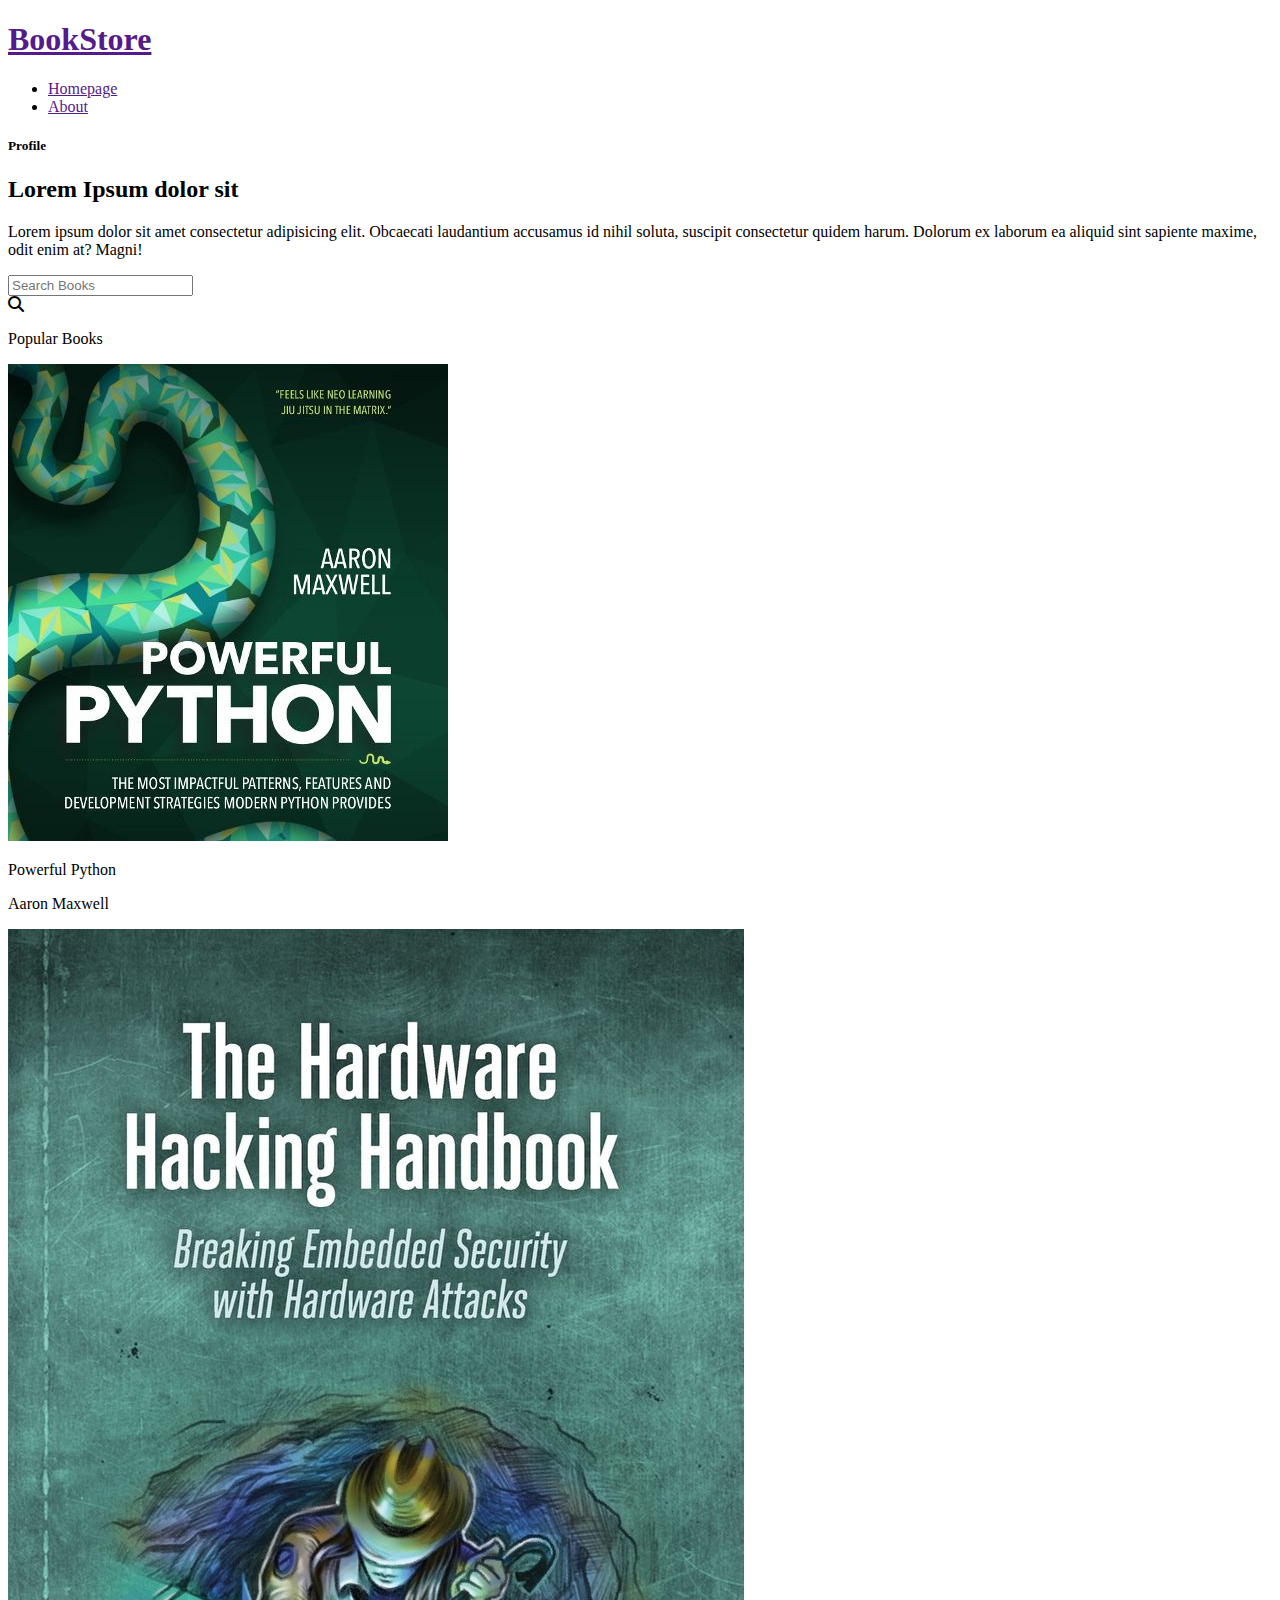
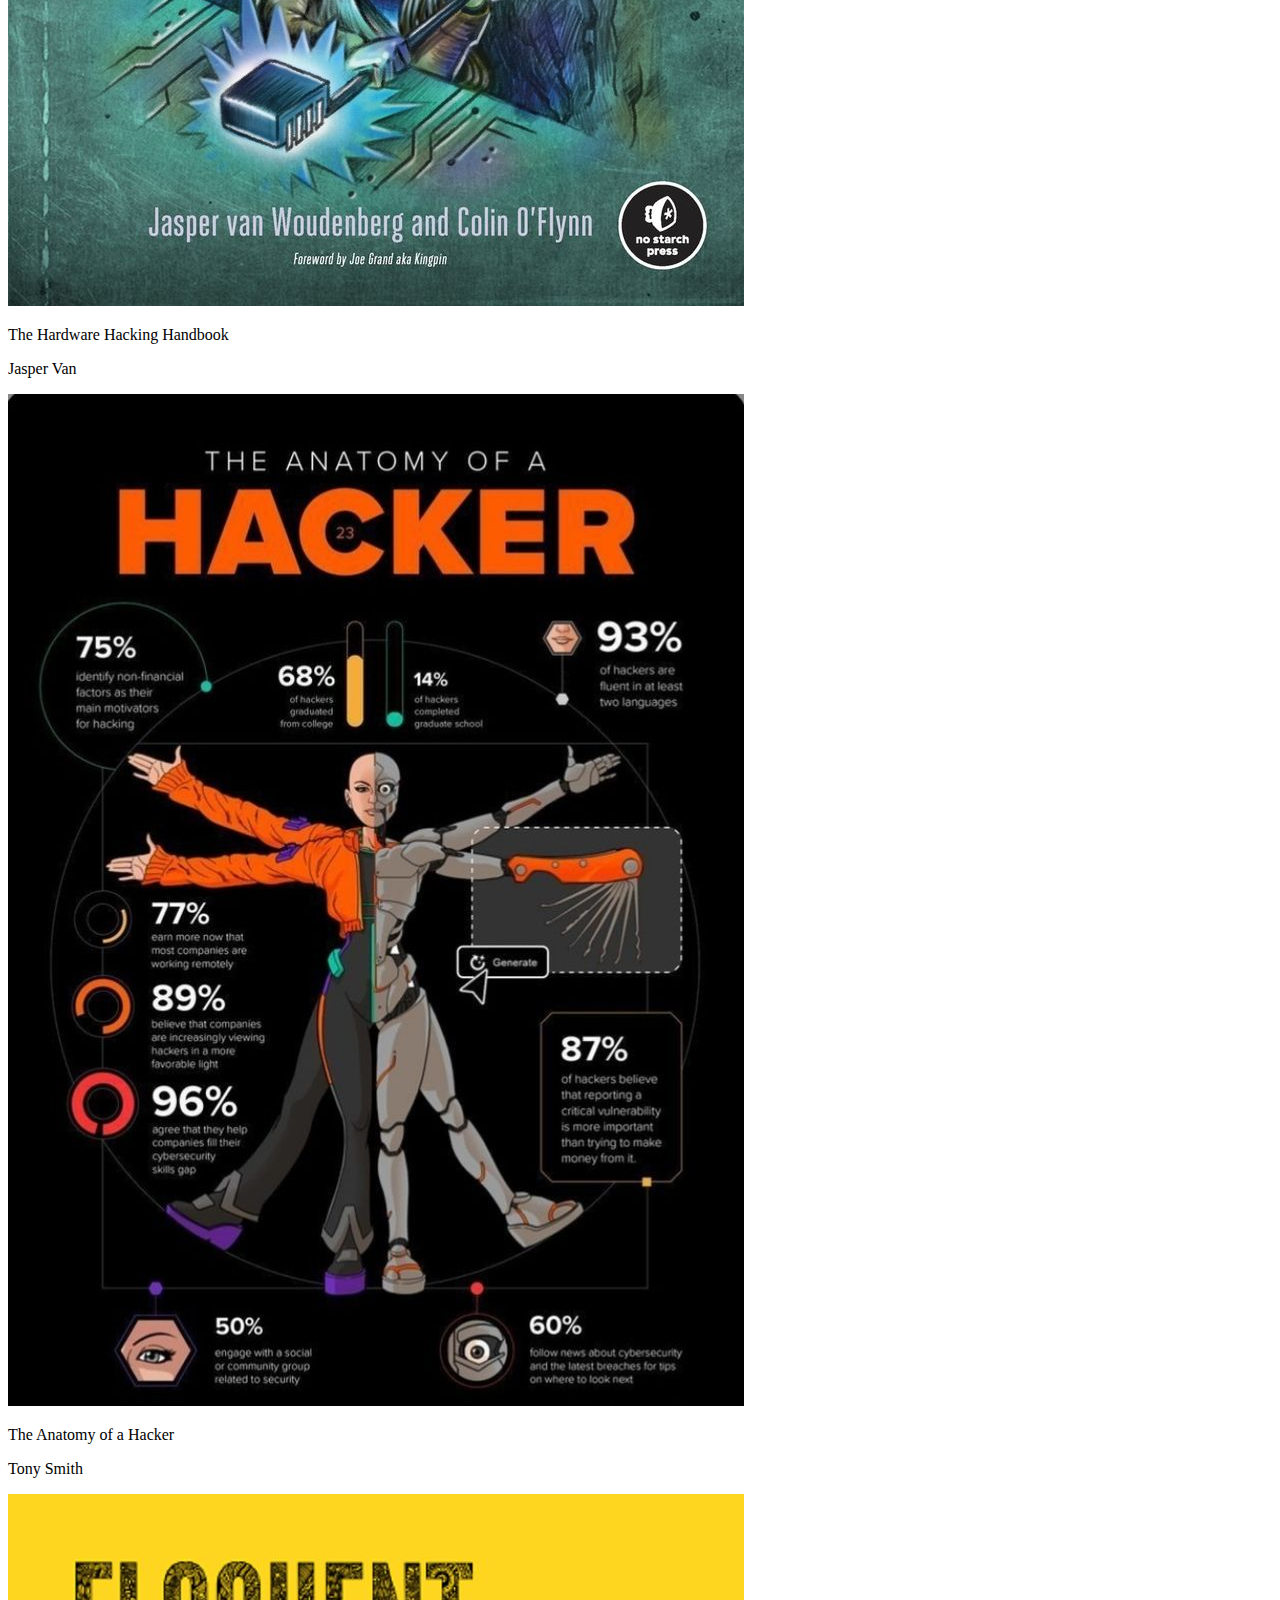
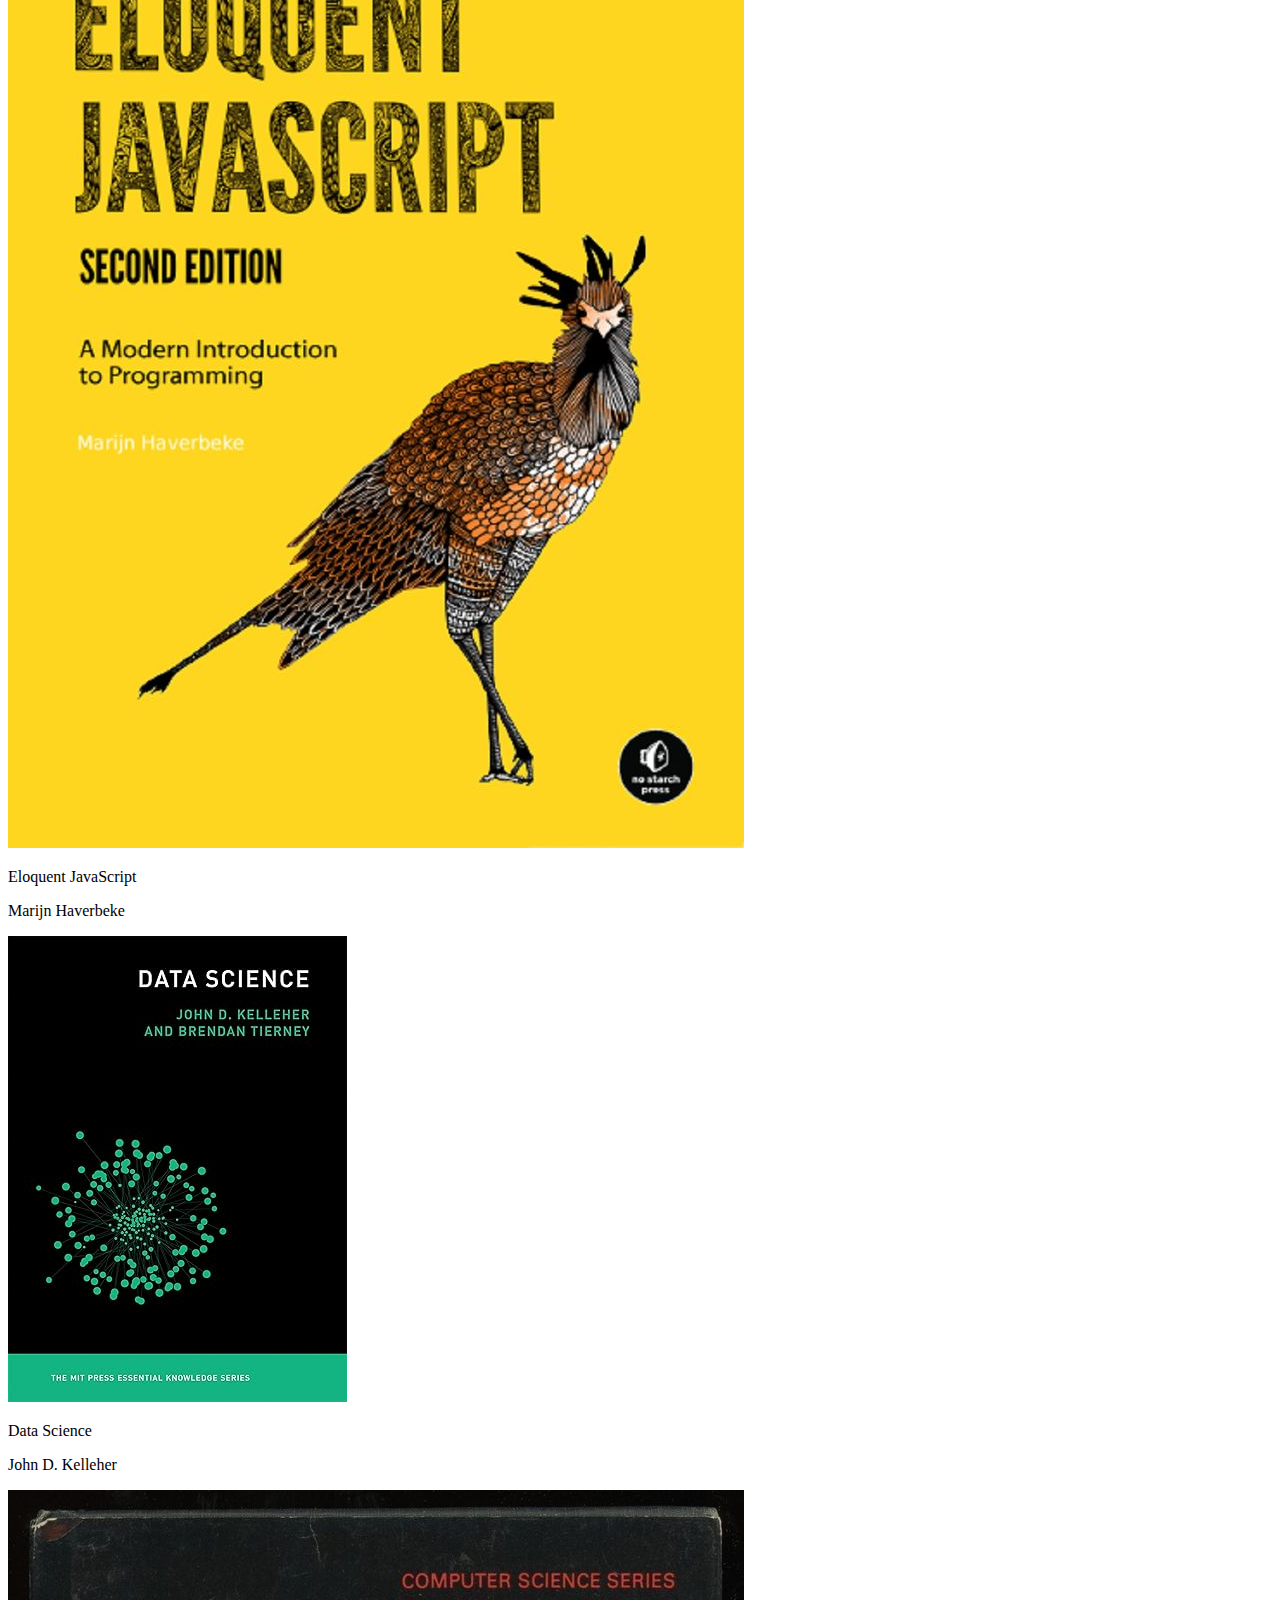
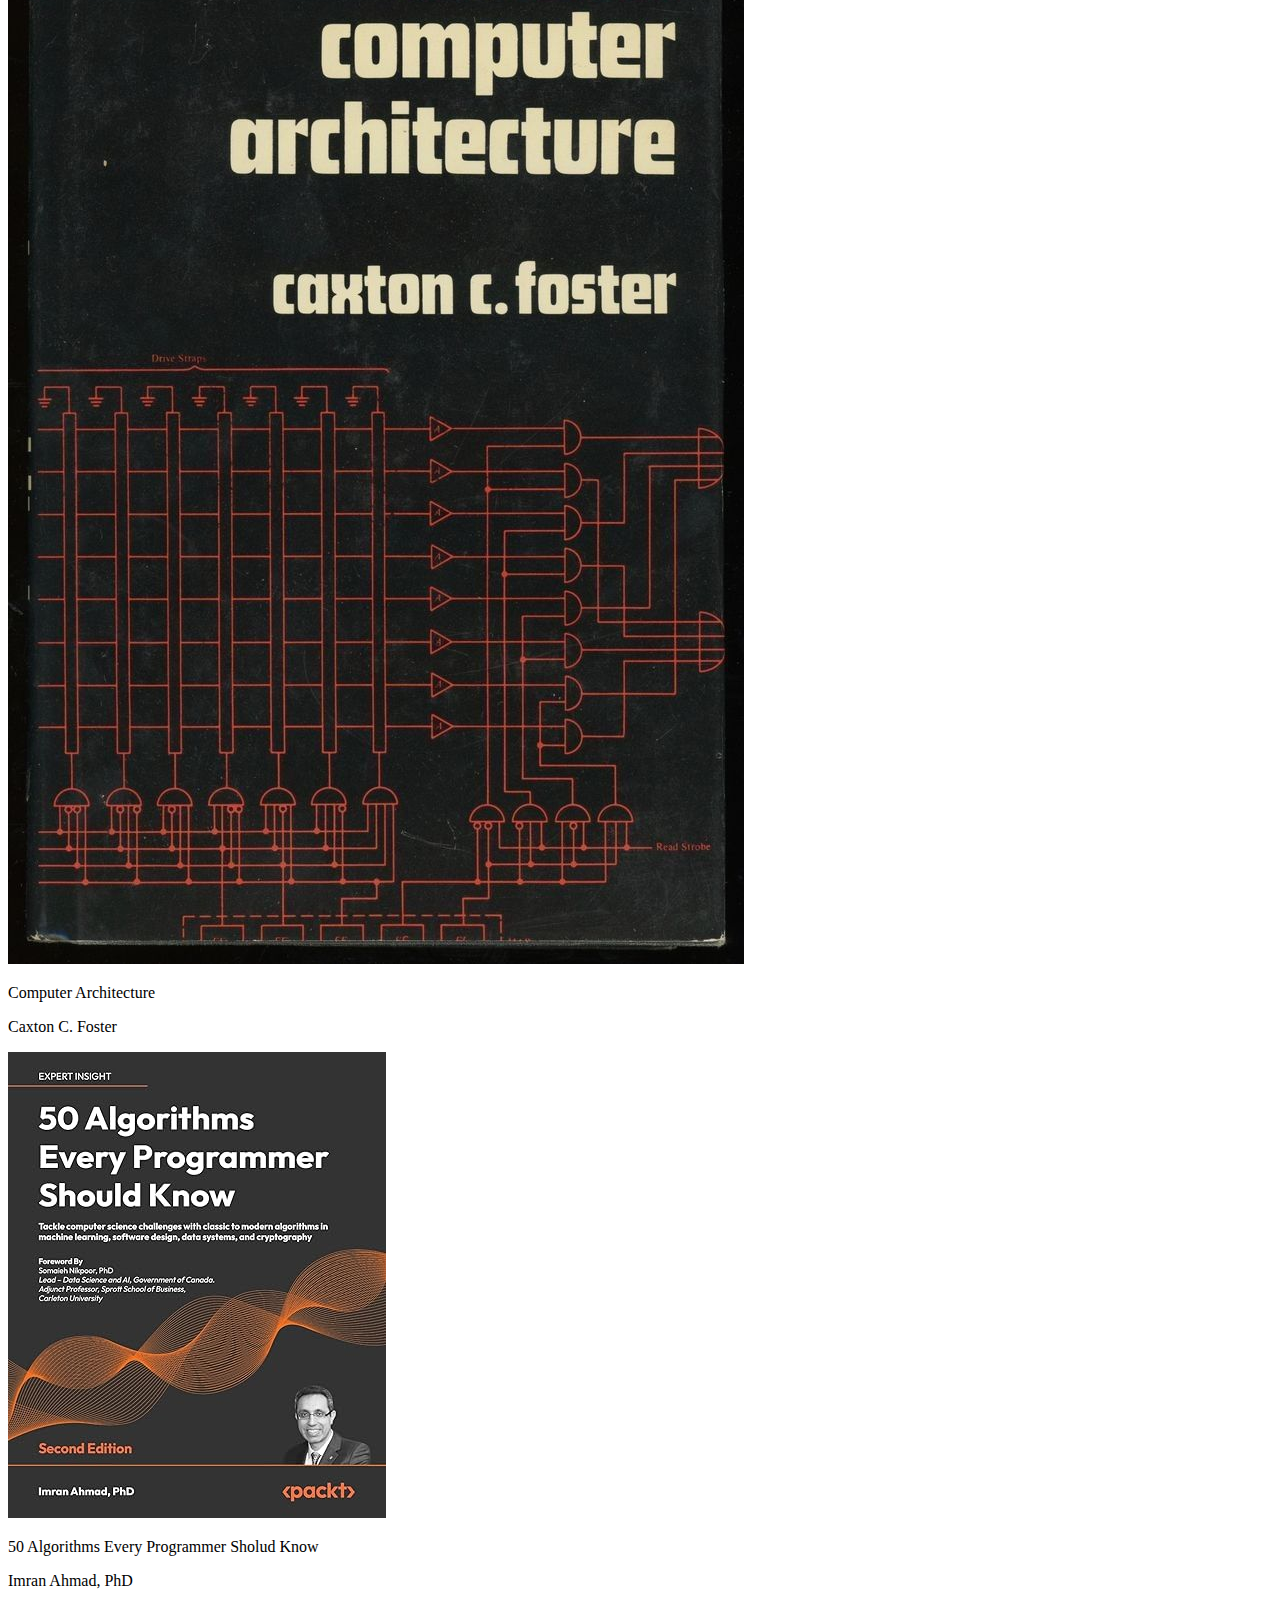
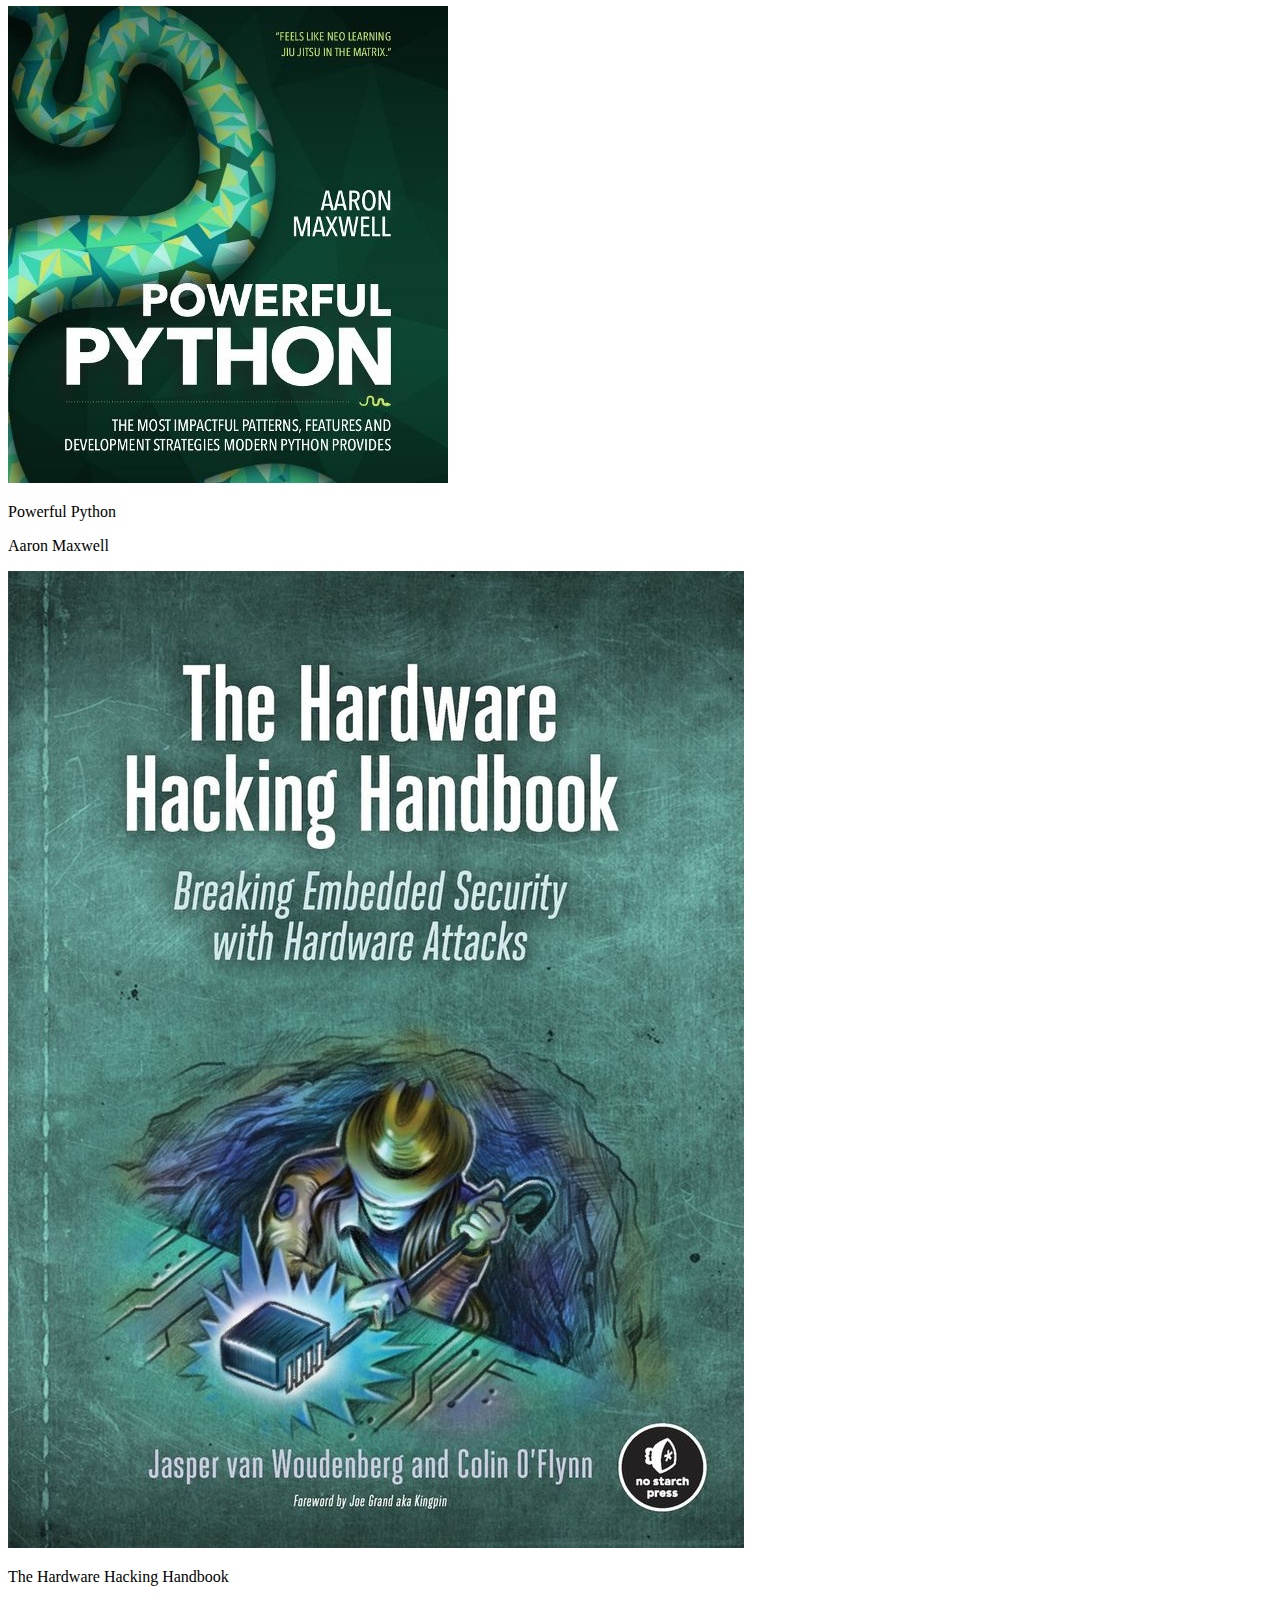
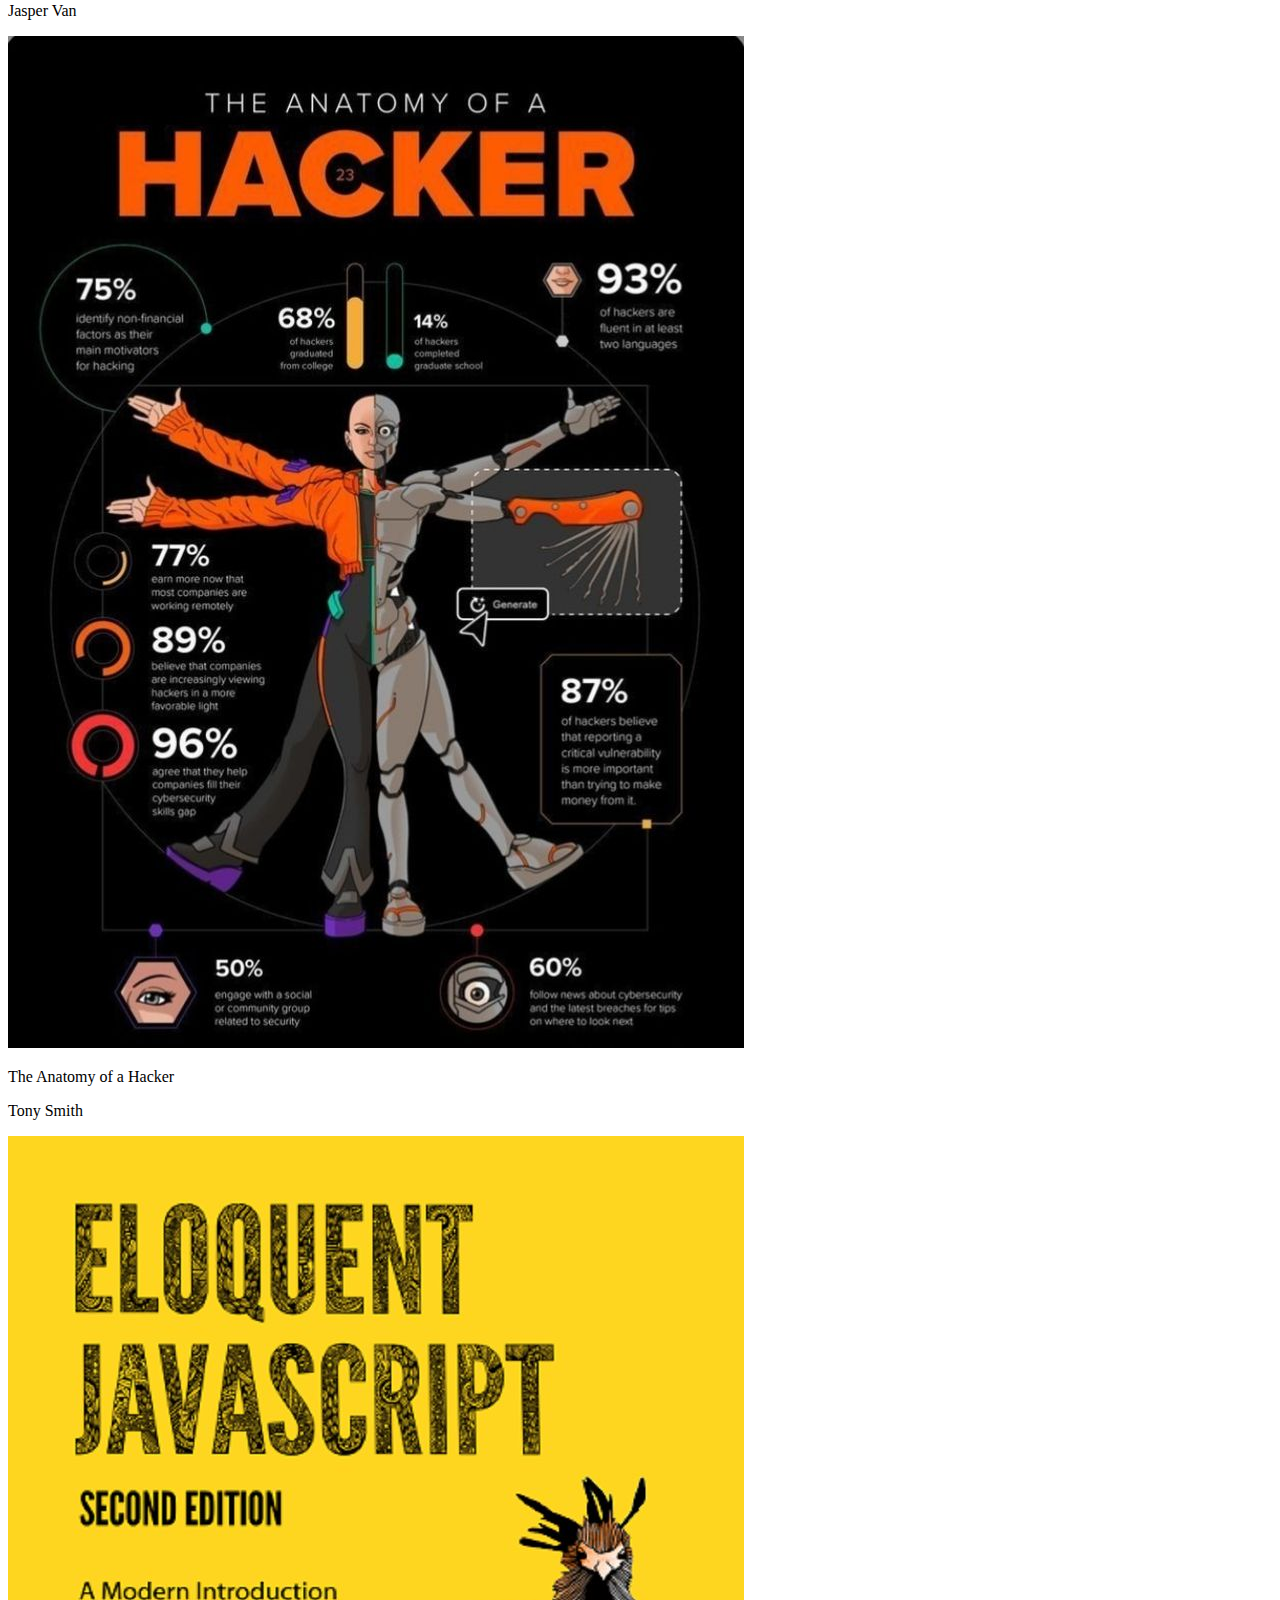
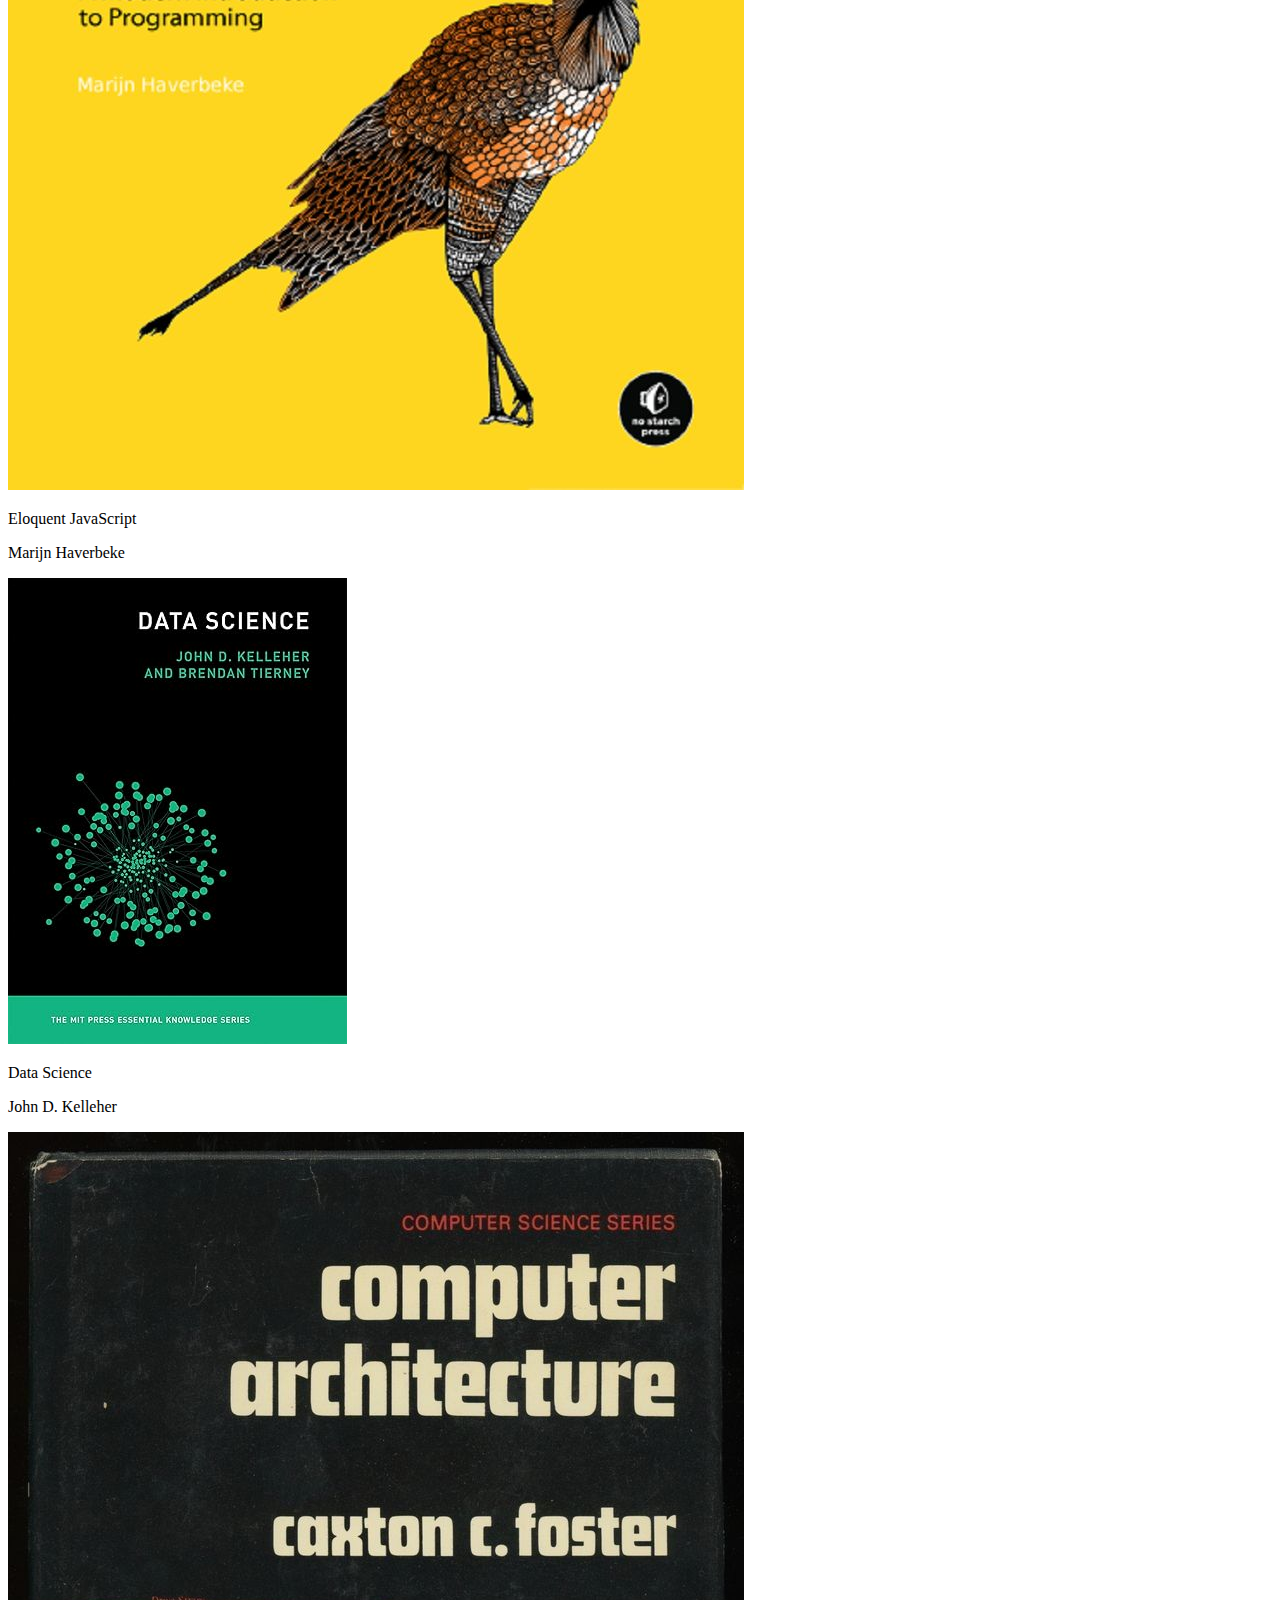
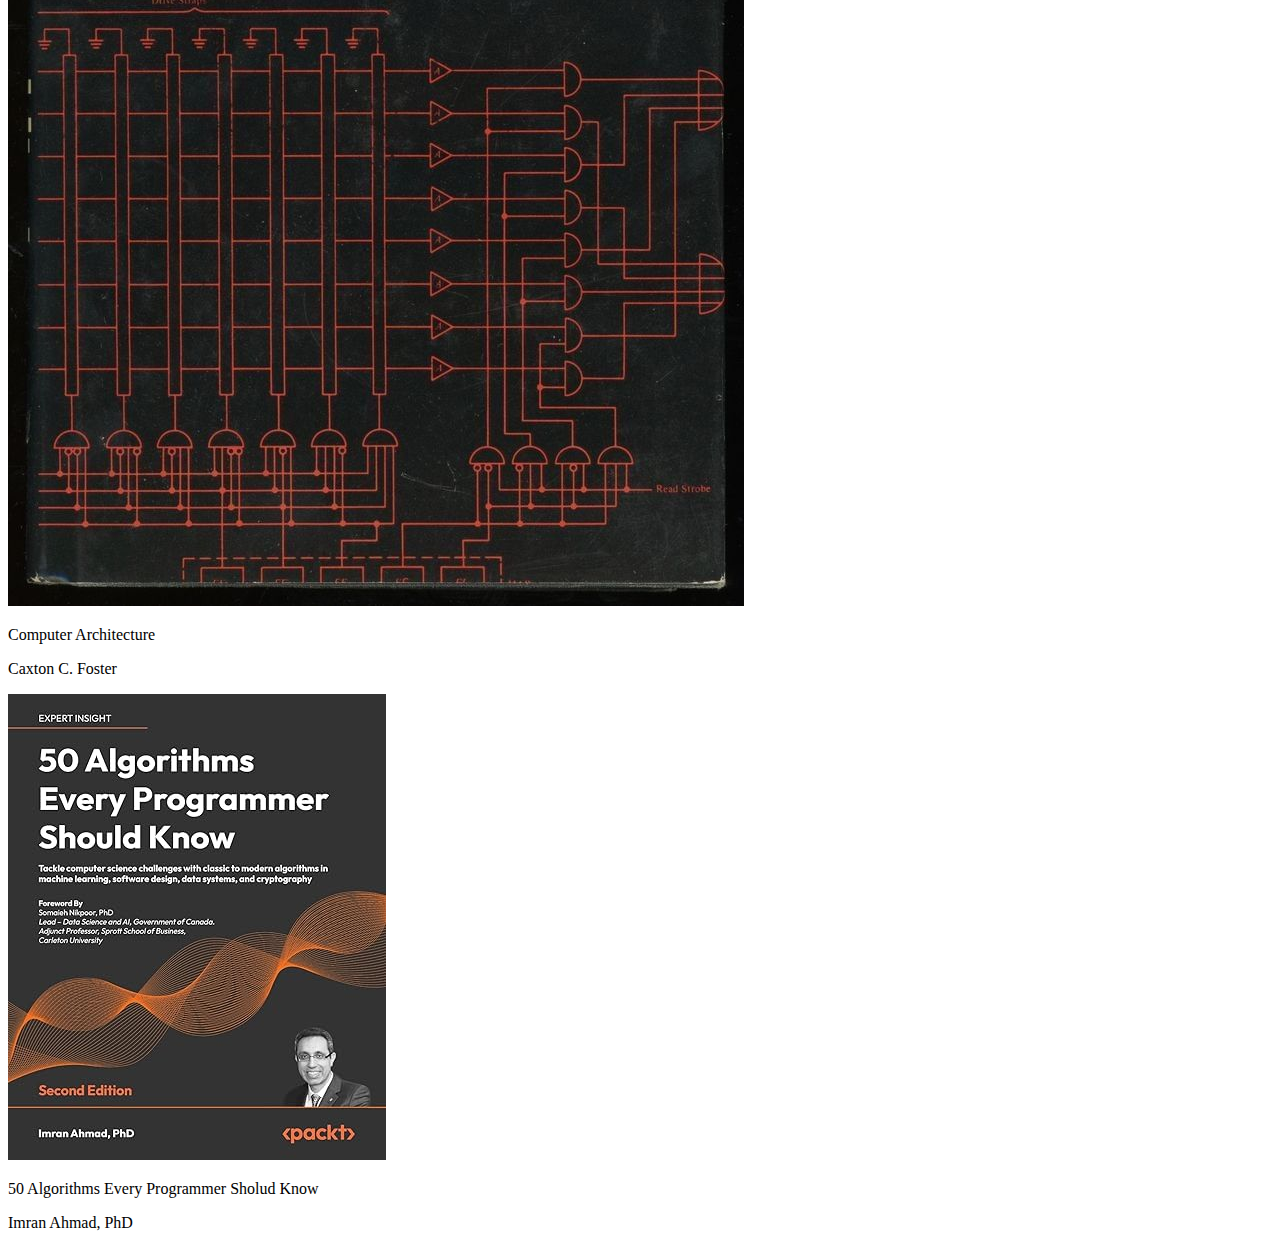
==== Frontend/public/index.html @ 5fdf125a "Included comments and classes respectively" ====
<!DOCTYPE html>
<html lang="en">
<head>
    <meta charset="UTF-8">
    <meta name="viewport" content="width=device-width, initial-scale=1.0">
    <link rel="stylesheet" href="https://cdnjs.cloudflare.com/ajax/libs/font-awesome/6.7.2/css/all.min.css" integrity="sha512-Evv84Mr4kqVGRNSgIGL/F/aIDqQb7xQ2vcrdIwxfjThSH8CSR7PBEakCr51Ck+w+/U6swU2Im1vVX0SVk9ABhg==" crossorigin="anonymous" referrerpolicy="no-referrer" />
    <title>Book Store | Home</title>
</head>
<body>

    <!-- =================== Header ============================== -->
    <header>
        <a href="">
            <h1>BookStore</h1>
        </a>

        <ul class="nav-links">
            <li><a href="">Homepage</a></li>
            <li><a href="">About</a></li>
        </ul>

        <div class="profile">
            <h5>Profile</h5>
        </div>
            
        
    </header>
    <!-- ================== Main Container ======================= -->
    <main>
        <div class="homepage-article">
            <h2>Lorem Ipsum dolor sit</h2>
            <p>Lorem ipsum dolor sit amet consectetur adipisicing elit. Obcaecati laudantium accusamus id nihil soluta, suscipit consectetur quidem harum. Dolorum ex laborum ea aliquid sint sapiente maxime, odit enim at? Magni!</p>
        </div>

        <div class="search-books">
            <input type="text" placeholder="Search Books">
            <div class="search-icon">
                <i class="fa-solid fa-magnifying-glass"></i>
            </div>
        </div>

        <div class="popular-category">
            <p class="popular-category">Popular Books</p>
            <div id="popular-books">
                <div class="popular-book">
                    <img src="/Frontend/images/Powerful Python.jpeg" alt="">
                    <p class="book-title">Powerful Python</p>
                    <p class="author">Aaron Maxwell</p>
                </div>

                <div class="popular-book">
                    <img src="/Frontend/images/Hardware Hacking.jpeg" alt="">
                    <p class="book-title">The Hardware Hacking Handbook</p>
                    <p class="author">Jasper Van</p>
                </div>

                <div class="popular-book">
                    <img src="/Frontend/images/Hacker.jpeg" alt="">
                    <p class="book-title">The Anatomy of a Hacker</p>
                    <p class="author">Tony Smith</p>
                </div>

                <div class="popular-book">
                    <img src="/Frontend/images/Eloquent JS.jpeg" alt="">
                    <p class="book-title">Eloquent JavaScript</p>
                    <p class="author">Marijn Haverbeke</p>
                </div>

                <div class="popular-book">
                    <img src="/Frontend/images/Data science.jpg" alt="">
                    <p class="book-title">Data Science</p>
                    <p class="author">John D. Kelleher</p>
                </div>

                <div class="popular-book">
                    <img src="/Frontend/images/Computer Architecture.jpeg" alt="">
                    <p class="book-title">Computer Architecture</p>
                    <p class="author">Caxton C. Foster</p>
                </div>

                <div class="popular-book">
                    <img src="/Frontend/images/ALgorithm.jpg" alt="">
                    <p class="book-title">50 Algorithms Every Programmer Sholud Know</p>
                    <p class="author">Imran Ahmad, PhD</p>
                </div>

            </div>
        </div>

        <div class="best-sellers-category">
            <div id="best-sellers-books">
                <div class="best-seller-book">
                    <img src="/Frontend/images/Powerful Python.jpeg" alt="">
                    <p class="book-title">Powerful Python</p>
                    <p class="author">Aaron Maxwell</p>
                </div>

                <div class="best-seller-book">
                    <img src="/Frontend/images/Hardware Hacking.jpeg" alt="">
                    <p class="book-title">The Hardware Hacking Handbook</p>
                    <p class="author">Jasper Van</p>
                </div>

                <div class="best-seller-book">
                    <img src="/Frontend/images/Hacker.jpeg" alt="">
                    <p class="book-title">The Anatomy of a Hacker</p>
                    <p class="author">Tony Smith</p>
                </div>

                <div class="best-seller-book">
                    <img src="/Frontend/images/Eloquent JS.jpeg" alt="">
                    <p class="book-title">Eloquent JavaScript</p>
                    <p class="author">Marijn Haverbeke</p>
                </div>

                <div class="best-seller-book">
                    <img src="/Frontend/images/Data science.jpg" alt="">
                    <p class="book-title">Data Science</p>
                    <p class="author">John D. Kelleher</p>
                </div>

                <div class="best-seller-book">
                    <img src="/Frontend/images/Computer Architecture.jpeg" alt="">
                    <p class="book-title">Computer Architecture</p>
                    <p class="author">Caxton C. Foster</p>
                </div>

                <div class="best-seller-book">
                    <img src="/Frontend/images/ALgorithm.jpg" alt="">
                    <p class="book-title">50 Algorithms Every Programmer Sholud Know</p>
                    <p class="author">Imran Ahmad, PhD</p>
                </div>

            </div>
        </div>

    </main>

    <!-- =================== Footer ============================== -->
    <footer>

    </footer>
</body>
</html>
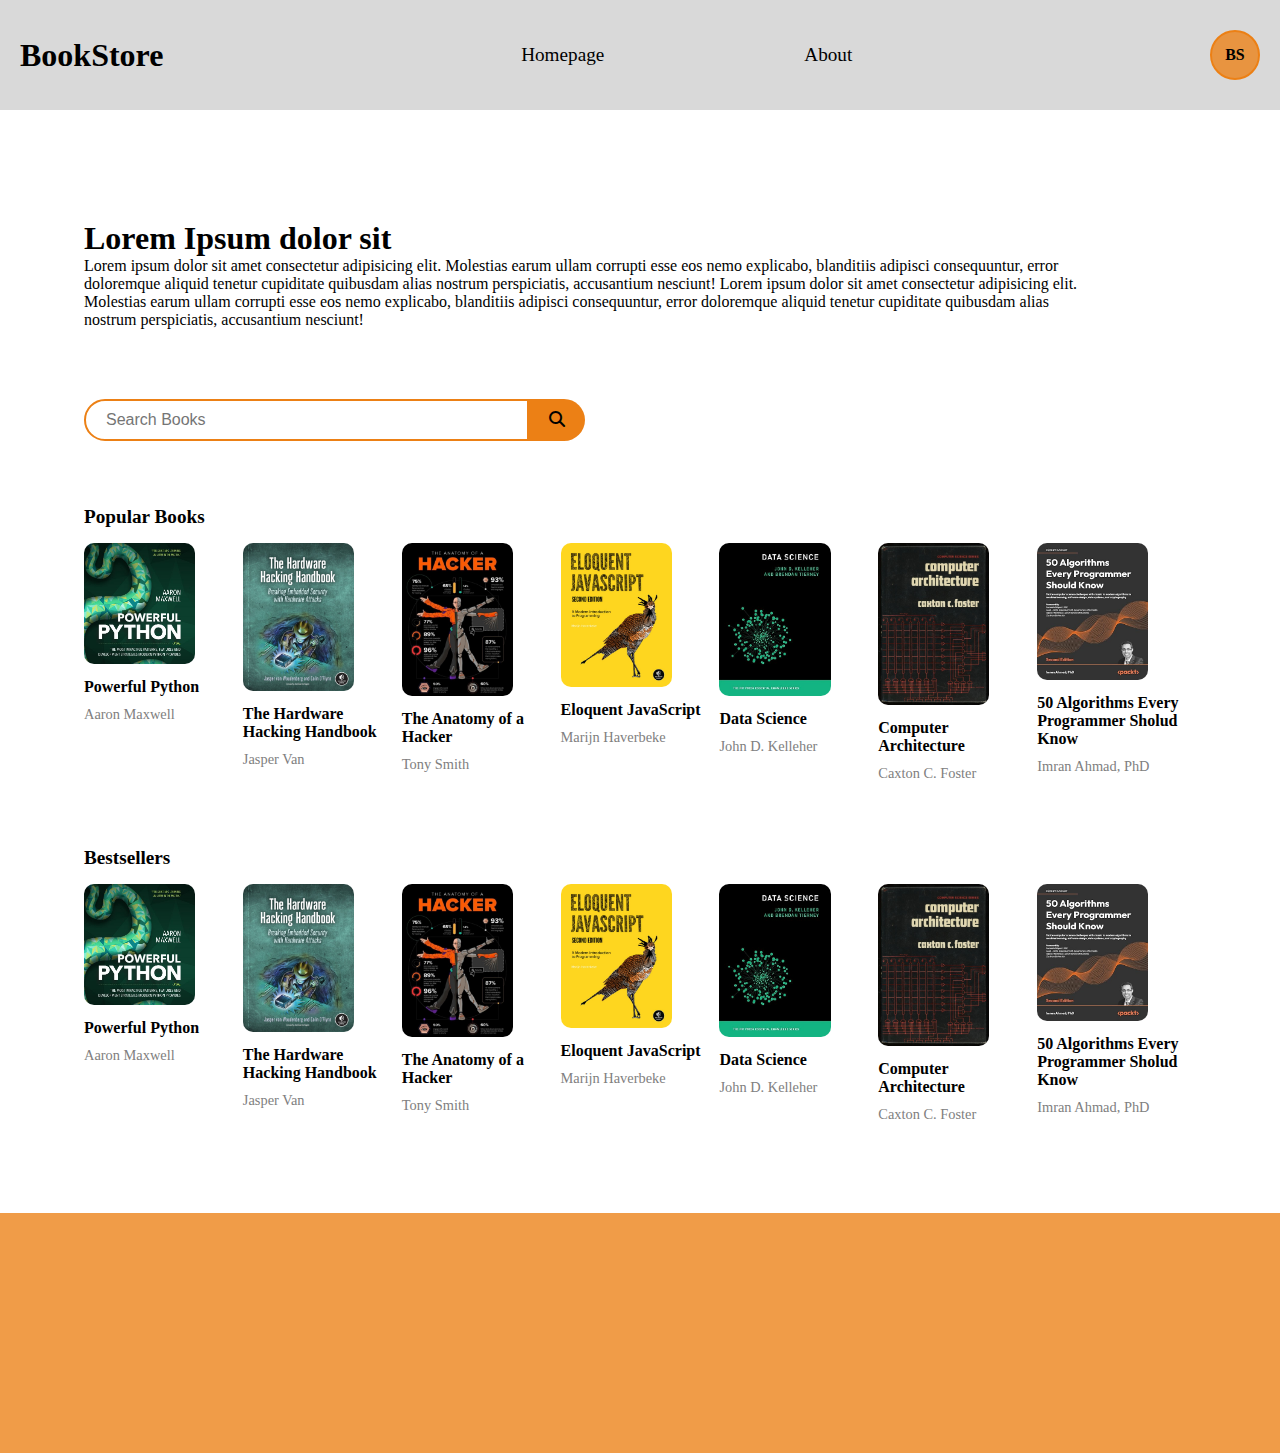
==== commit b8273b64: "Merge pull request #5 from theMungai/home-page" ====
--- a/Frontend/public/index.html
+++ b/Frontend/public/index.html
@@ -4,13 +4,14 @@
     <meta charset="UTF-8">
     <meta name="viewport" content="width=device-width, initial-scale=1.0">
     <link rel="stylesheet" href="https://cdnjs.cloudflare.com/ajax/libs/font-awesome/6.7.2/css/all.min.css" integrity="sha512-Evv84Mr4kqVGRNSgIGL/F/aIDqQb7xQ2vcrdIwxfjThSH8CSR7PBEakCr51Ck+w+/U6swU2Im1vVX0SVk9ABhg==" crossorigin="anonymous" referrerpolicy="no-referrer" />
+    <link rel="stylesheet" href="/Frontend/CSS/home-page.css">
     <title>Book Store | Home</title>
 </head>
 <body>
 
     <!-- =================== Header ============================== -->
     <header>
-        <a href="">
+        <a href="" class="book-store-logo">
             <h1>BookStore</h1>
         </a>
 
@@ -20,7 +21,7 @@
         </ul>
 
         <div class="profile">
-            <h5>Profile</h5>
+            <h5>BS</h5>
         </div>
             
         
@@ -28,8 +29,8 @@
     <!-- ================== Main Container ======================= -->
     <main>
         <div class="homepage-article">
-            <h2>Lorem Ipsum dolor sit</h2>
-            <p>Lorem ipsum dolor sit amet consectetur adipisicing elit. Obcaecati laudantium accusamus id nihil soluta, suscipit consectetur quidem harum. Dolorum ex laborum ea aliquid sint sapiente maxime, odit enim at? Magni!</p>
+            <h1>Lorem Ipsum dolor sit</h1>
+            <p>Lorem ipsum dolor sit amet consectetur adipisicing elit. Molestias earum ullam corrupti esse eos nemo explicabo, blanditiis adipisci consequuntur, error doloremque aliquid tenetur cupiditate quibusdam alias nostrum perspiciatis, accusantium nesciunt! Lorem ipsum dolor sit amet consectetur adipisicing elit. Molestias earum ullam corrupti esse eos nemo explicabo, blanditiis adipisci consequuntur, error doloremque aliquid tenetur cupiditate quibusdam alias nostrum perspiciatis, accusantium nesciunt!</p>
         </div>
 
         <div class="search-books">
@@ -40,7 +41,7 @@
         </div>
 
         <div class="popular-category">
-            <p class="popular-category">Popular Books</p>
+            <p class="popular-category-heading">Popular Books</p>
             <div id="popular-books">
                 <div class="popular-book">
                     <img src="/Frontend/images/Powerful Python.jpeg" alt="">
@@ -87,8 +88,9 @@
             </div>
         </div>
 
-        <div class="best-sellers-category">
-            <div id="best-sellers-books">
+        <div class="best-seller-category">
+            <p class="best-seller-heading">Bestsellers</p>
+            <div id="best-seller-books">
                 <div class="best-seller-book">
                     <img src="/Frontend/images/Powerful Python.jpeg" alt="">
                     <p class="book-title">Powerful Python</p>
--- a/Frontend/CSS/home-page.css
+++ b/Frontend/CSS/home-page.css
@@ -0,0 +1,153 @@
+:root{
+    --header-background : #D9D9D9;
+    --white : #FFFFFF;
+    --orange : rgb(236, 128, 21);
+    --light-orange : rgba(236, 128, 21, 0.781);
+}
+
+*{
+    margin: 0;
+    padding: 0;
+    box-sizing: border-box;
+    /* outline: 2px solid red; */
+}
+
+body{
+    width: 100%;
+    height: 100vh;
+    background-color: var(--white);
+}
+
+header {
+    width: 100%;
+    background-color: var(--header-background);
+    padding: 30px 20px;
+    display: flex;
+    justify-content: space-between;
+    align-items: center;
+}
+
+header .book-store-logo{
+    text-decoration: none;
+    color: #000;
+}
+
+header .nav-links{
+    display: flex;
+    list-style: none;
+}
+
+header .nav-links li {
+    padding: 0px 100px;
+}
+
+header .nav-links li a{
+    text-decoration: none;
+    color: #000;
+    font-size: 1.2rem;
+}
+
+header .profile {
+    width: 50px;
+    height: 50px;
+    background-color: var(--light-orange);
+    border: 2px solid var(--orange);
+    border-radius: 50%;
+    display: flex;
+    align-items: center;
+    justify-content: center;
+    font-size: 1.2rem;
+}
+
+
+main {
+    width: 90%;
+    padding: 20px;
+    margin: 20px auto;
+}
+
+main .homepage-article{
+    margin: 50px 0px;
+    padding: 20px 0px;
+}
+
+main .homepage-article p {
+    width: 90%;
+}
+
+main .search-books{
+    width: 100%;
+    margin-bottom: 50px;
+    padding: 0px;
+    display: flex;
+    align-items: center;
+    position: relative;
+}
+
+main .search-books input {
+    width: 40%;
+    padding: 10px 20px;
+    border-top-left-radius: 30px;
+    border-bottom-left-radius: 30px;
+    font-size: 1rem;
+    border: 2px solid var(--orange);
+}
+
+main .search-books input:focus{
+    border: 1px solid var(--orange);
+    outline: 1px solid var(--orange);
+}
+
+main .search-books .search-icon{
+    background-color: var(--orange);
+    padding: 12px 20px;
+    border-top-right-radius: 30px;
+    border-bottom-right-radius: 30px;
+    cursor: pointer;
+}
+
+main .popular-category,
+main .best-seller-category{
+    margin: 50px 0px;
+}
+
+main .popular-category .popular-category-heading,
+main .best-seller-category .best-seller-heading{
+    padding: 15px 0px;
+    font-size: 1.2rem;
+    font-weight: 600;
+}
+
+.book-title{
+    padding: 10px 0px;
+    font-weight: 600;
+}
+
+.author{
+    font-size: 0.9rem;
+    color: gray;
+}
+
+main #popular-books,
+main #best-seller-books{
+    display: flex;
+    justify-content: space-between;
+}
+
+main .popular-book,
+main .best-seller-book{
+    width: 180px;
+}
+
+main .popular-book img,
+main .best-seller-book img{
+    width: 70%;
+    border-radius: 10px;
+}
+
+
+footer {
+    width: 100%;
+    height: 15rem;
+    background-color: var(--light-orange);
+}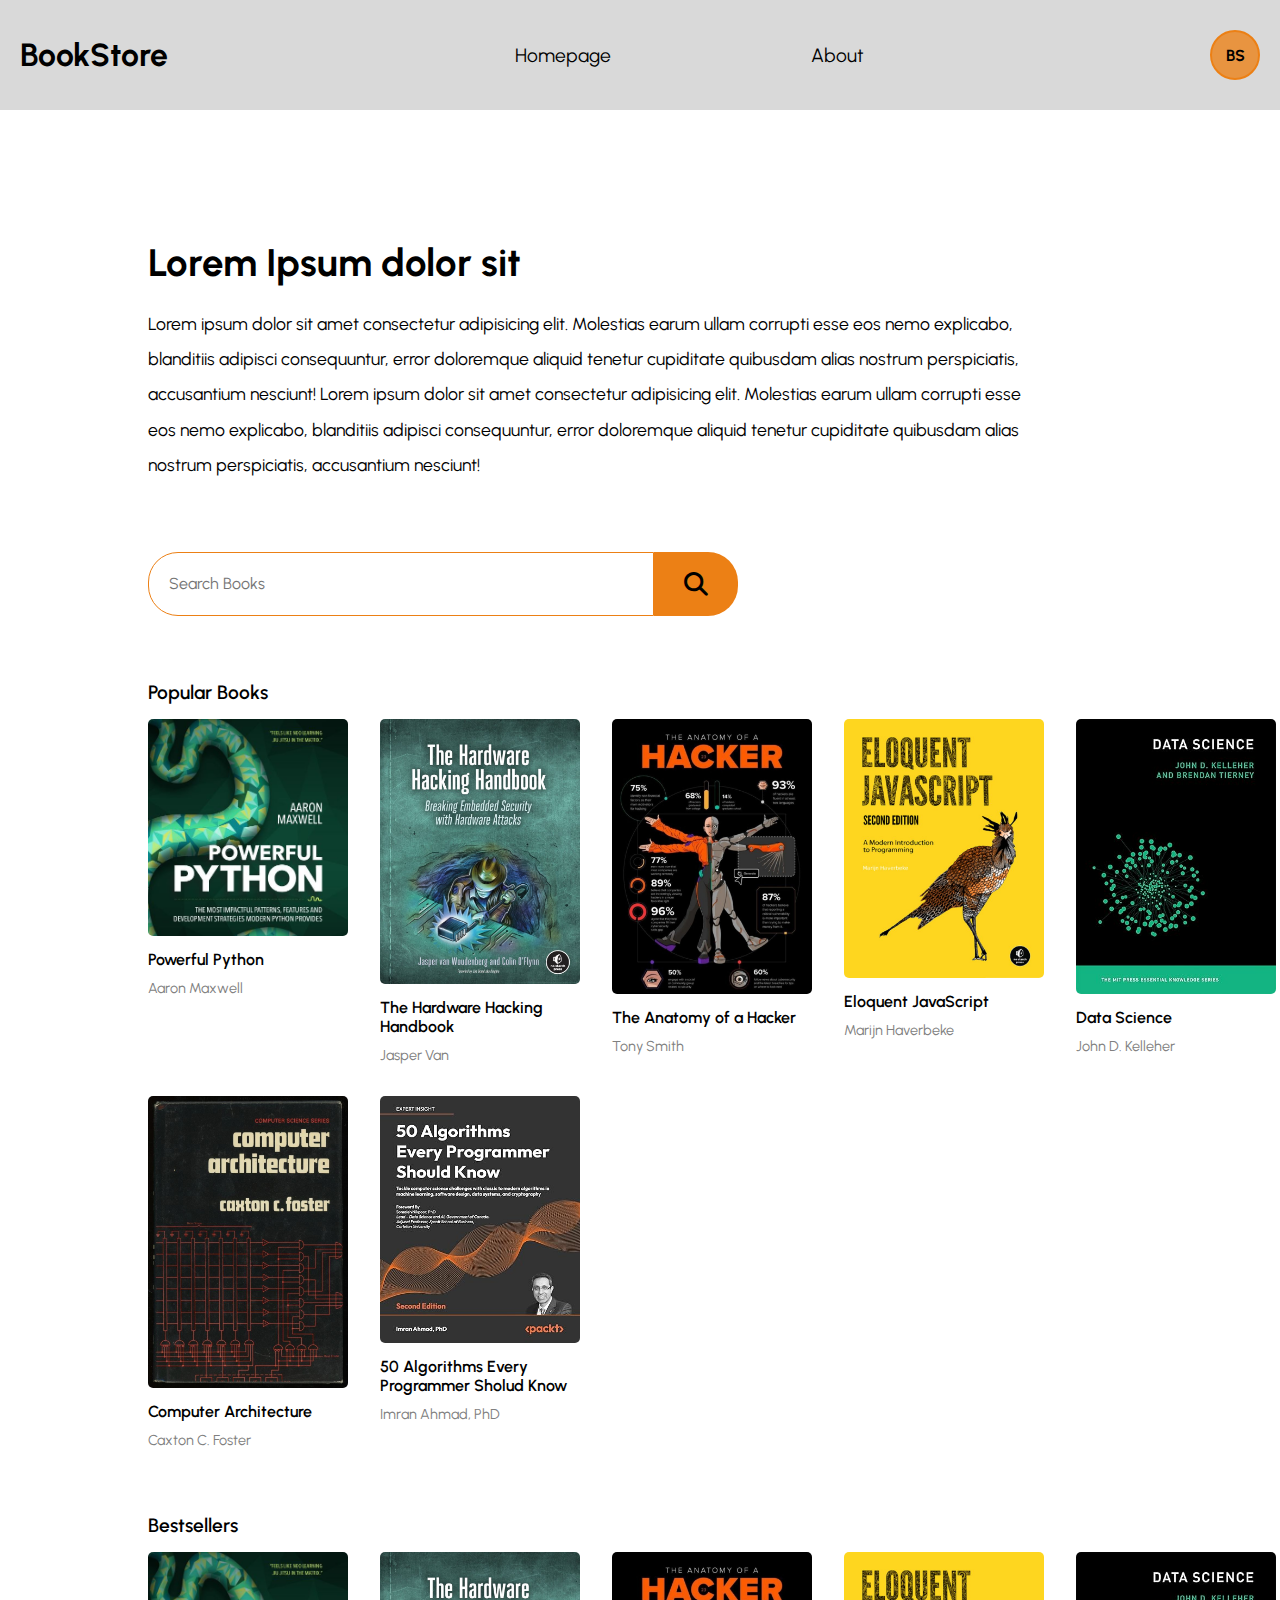
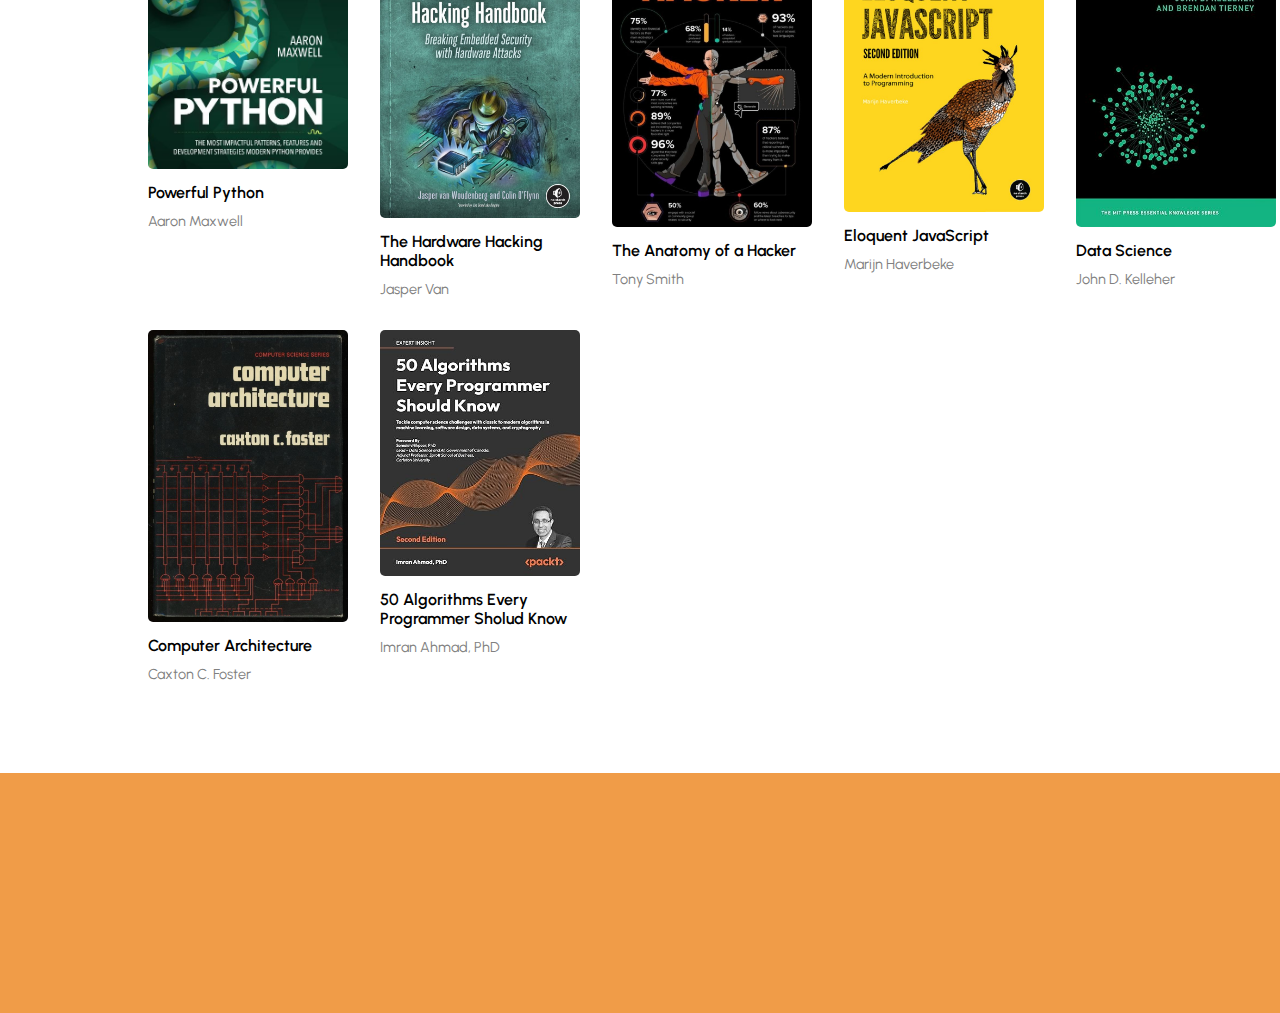
==== commit ce34a7ab: "Fix some CSS styles" ====
--- a/Frontend/public/index.html
+++ b/Frontend/public/index.html
@@ -4,8 +4,11 @@
     <meta charset="UTF-8">
     <meta name="viewport" content="width=device-width, initial-scale=1.0">
     <link rel="stylesheet" href="https://cdnjs.cloudflare.com/ajax/libs/font-awesome/6.7.2/css/all.min.css" integrity="sha512-Evv84Mr4kqVGRNSgIGL/F/aIDqQb7xQ2vcrdIwxfjThSH8CSR7PBEakCr51Ck+w+/U6swU2Im1vVX0SVk9ABhg==" crossorigin="anonymous" referrerpolicy="no-referrer" />
-    <link rel="stylesheet" href="/Frontend/CSS/home-page.css">
+    <link rel="stylesheet" href="/Frontend/css/home-page.css">
     <title>Book Store | Home</title>
+
+    <!-- =================== JS Links ============================== -->
+    <script src="../js/index.js"></script>
 </head>
 <body>
 
@@ -34,10 +37,8 @@
         </div>
 
         <div class="search-books">
-            <input type="text" placeholder="Search Books">
-            <div class="search-icon">
-                <i class="fa-solid fa-magnifying-glass"></i>
-            </div>
+            <input type="text" placeholder="Search Books">           
+            <i class="fa-solid fa-magnifying-glass search-icon"></i>
         </div>
 
         <div class="popular-category">
--- a/Frontend/css/home-page.css
+++ b/Frontend/css/home-page.css
@@ -0,0 +1,161 @@
+@import url('https://fonts.googleapis.com/css2?family=Urbanist:ital,wght@0,100..900;1,100..900&display=swap');
+
+:root{
+    --header-background : #D9D9D9;
+    --white : #FFFFFF;
+    --orange : rgb(236, 128, 21);
+    --light-orange : rgba(236, 128, 21, 0.781);
+}
+
+*{
+    margin: 0;
+    padding: 0;
+    box-sizing: border-box;
+    font-family: "Urbanist", sans-serif;
+    /* outline: 2px solid red; */
+}
+
+body{
+    width: 100%;
+    height: 100vh;
+    background-color: var(--white);
+}
+
+header {
+    width: 100%;
+    background-color: var(--header-background);
+    padding: 30px 20px;
+    display: flex;
+    justify-content: space-between;
+    align-items: center;
+}
+
+header .book-store-logo{
+    text-decoration: none;
+    color: #000;
+}
+
+header .nav-links{
+    display: flex;
+    list-style: none;
+}
+
+header .nav-links li {
+    padding: 0px 100px;
+}
+
+header .nav-links li a{
+    text-decoration: none;
+    color: #000;
+    font-size: 1.2rem;
+}
+
+header .profile {
+    width: 50px;
+    height: 50px;
+    background-color: var(--light-orange);
+    border: 2px solid var(--orange);
+    border-radius: 50%;
+    display: flex;
+    align-items: center;
+    justify-content: center;
+    font-size: 1.2rem;
+}
+
+
+main {
+    width: 80%;
+    padding: 20px;
+    margin: 20px auto;
+}
+
+main .homepage-article{
+    margin: 50px 0px;
+    padding: 20px 0px;
+}
+
+main .homepage-article h1{
+    font-size: 2.4rem;
+    padding: 20px 0px;
+}
+
+main .homepage-article p {
+    width: 90%;
+    line-height: 2;
+    font-size: 1.1rem;
+}
+
+main .search-books{
+    width: 60%;
+    margin-bottom: 50px;
+    padding: 0px;
+    display: flex;
+    position: relative;
+}
+
+main .search-books input {
+    width: 90%;
+    padding: 20px;
+    border-top-left-radius: 30px;
+    border-bottom-left-radius: 30px;
+    font-size: 1rem;
+    border: none;
+    outline: none;
+    border: 0.5px solid var(--orange);
+}
+
+main .search-books .search-icon{
+    background-color: var(--orange);
+    padding: 20px 30px;
+    font-size: 1.5rem;
+    border-top-right-radius: 30px;
+    border-bottom-right-radius: 30px;
+    cursor: pointer;
+}
+
+main .popular-category,
+main .best-seller-category{
+    margin: 50px 0px;
+}
+
+main .popular-category .popular-category-heading,
+main .best-seller-category .best-seller-heading{
+    padding: 15px 0px;
+    font-size: 1.2rem;
+    font-weight: 600;
+}
+
+.book-title{
+    padding: 10px 0px;
+    font-weight: 600;
+}
+
+.author{
+    font-size: 0.9rem;
+    color: gray;
+}
+
+main #popular-books,
+main #best-seller-books{
+    display: grid;
+    grid-template-columns: repeat(5, 1fr);
+    gap: 2rem;
+}
+
+main .popular-book,
+main .best-seller-book{
+    width: 200px;
+}
+
+main .popular-book img,
+main .best-seller-book img{
+    width: 100%;
+    border-radius: 5px;
+}
+
+
+footer {
+    width: 100%;
+    height: 15rem;
+    background-color: var(--light-orange);
+}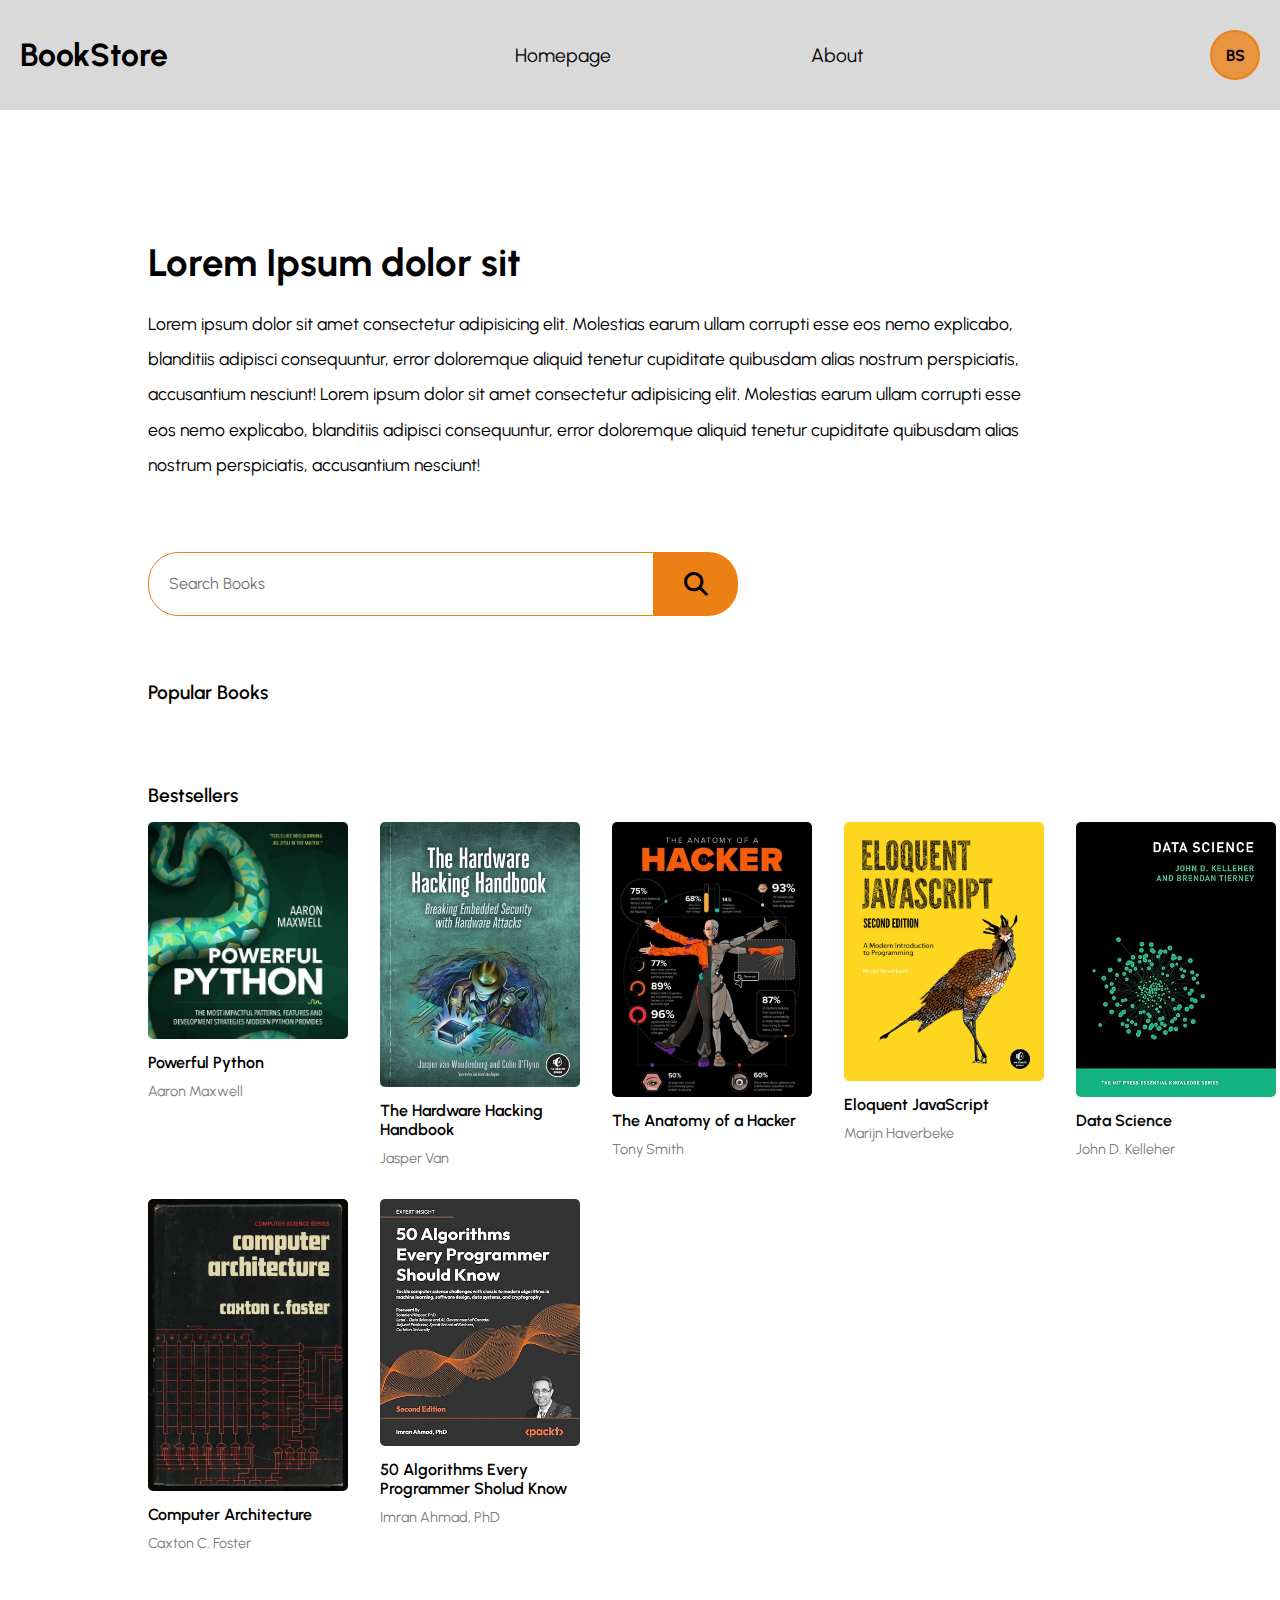
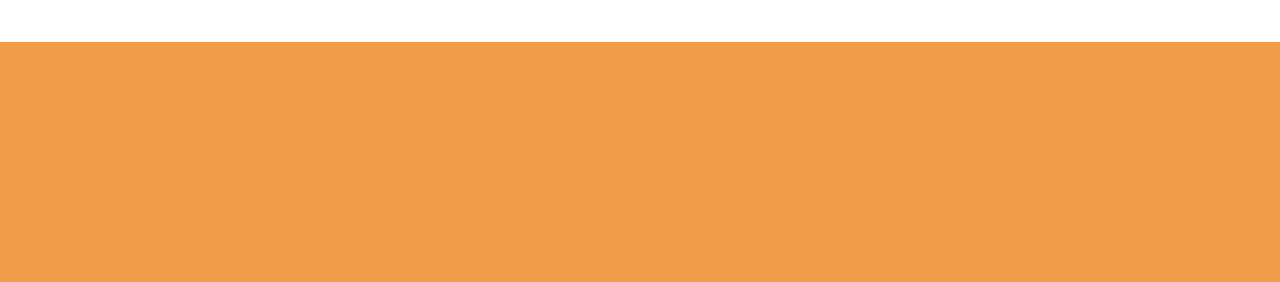
==== commit 7be3feaa: "Populate dynamically fetched books" ====
--- a/Frontend/public/index.html
+++ b/Frontend/public/index.html
@@ -43,50 +43,9 @@
 
         <div class="popular-category">
             <p class="popular-category-heading">Popular Books</p>
-            <div id="popular-books">
-                <div class="popular-book">
-                    <img src="/Frontend/images/Powerful Python.jpeg" alt="">
-                    <p class="book-title">Powerful Python</p>
-                    <p class="author">Aaron Maxwell</p>
-                </div>
+            <ul id="popular-books">
 
-                <div class="popular-book">
-                    <img src="/Frontend/images/Hardware Hacking.jpeg" alt="">
-                    <p class="book-title">The Hardware Hacking Handbook</p>
-                    <p class="author">Jasper Van</p>
-                </div>
-
-                <div class="popular-book">
-                    <img src="/Frontend/images/Hacker.jpeg" alt="">
-                    <p class="book-title">The Anatomy of a Hacker</p>
-                    <p class="author">Tony Smith</p>
-                </div>
-
-                <div class="popular-book">
-                    <img src="/Frontend/images/Eloquent JS.jpeg" alt="">
-                    <p class="book-title">Eloquent JavaScript</p>
-                    <p class="author">Marijn Haverbeke</p>
-                </div>
-
-                <div class="popular-book">
-                    <img src="/Frontend/images/Data science.jpg" alt="">
-                    <p class="book-title">Data Science</p>
-                    <p class="author">John D. Kelleher</p>
-                </div>
-
-                <div class="popular-book">
-                    <img src="/Frontend/images/Computer Architecture.jpeg" alt="">
-                    <p class="book-title">Computer Architecture</p>
-                    <p class="author">Caxton C. Foster</p>
-                </div>
-
-                <div class="popular-book">
-                    <img src="/Frontend/images/ALgorithm.jpg" alt="">
-                    <p class="book-title">50 Algorithms Every Programmer Sholud Know</p>
-                    <p class="author">Imran Ahmad, PhD</p>
-                </div>
-
-            </div>
+            </ul>
         </div>
 
         <div class="best-seller-category">
--- a/Frontend/css/home-page.css
+++ b/Frontend/css/home-page.css
@@ -145,6 +145,11 @@
 main .popular-book,
 main .best-seller-book{
     width: 200px;
+    margin: 0px auto;
+}
+
+.js-book-item{
+    list-style: none;
 }
 
 main .popular-book img,
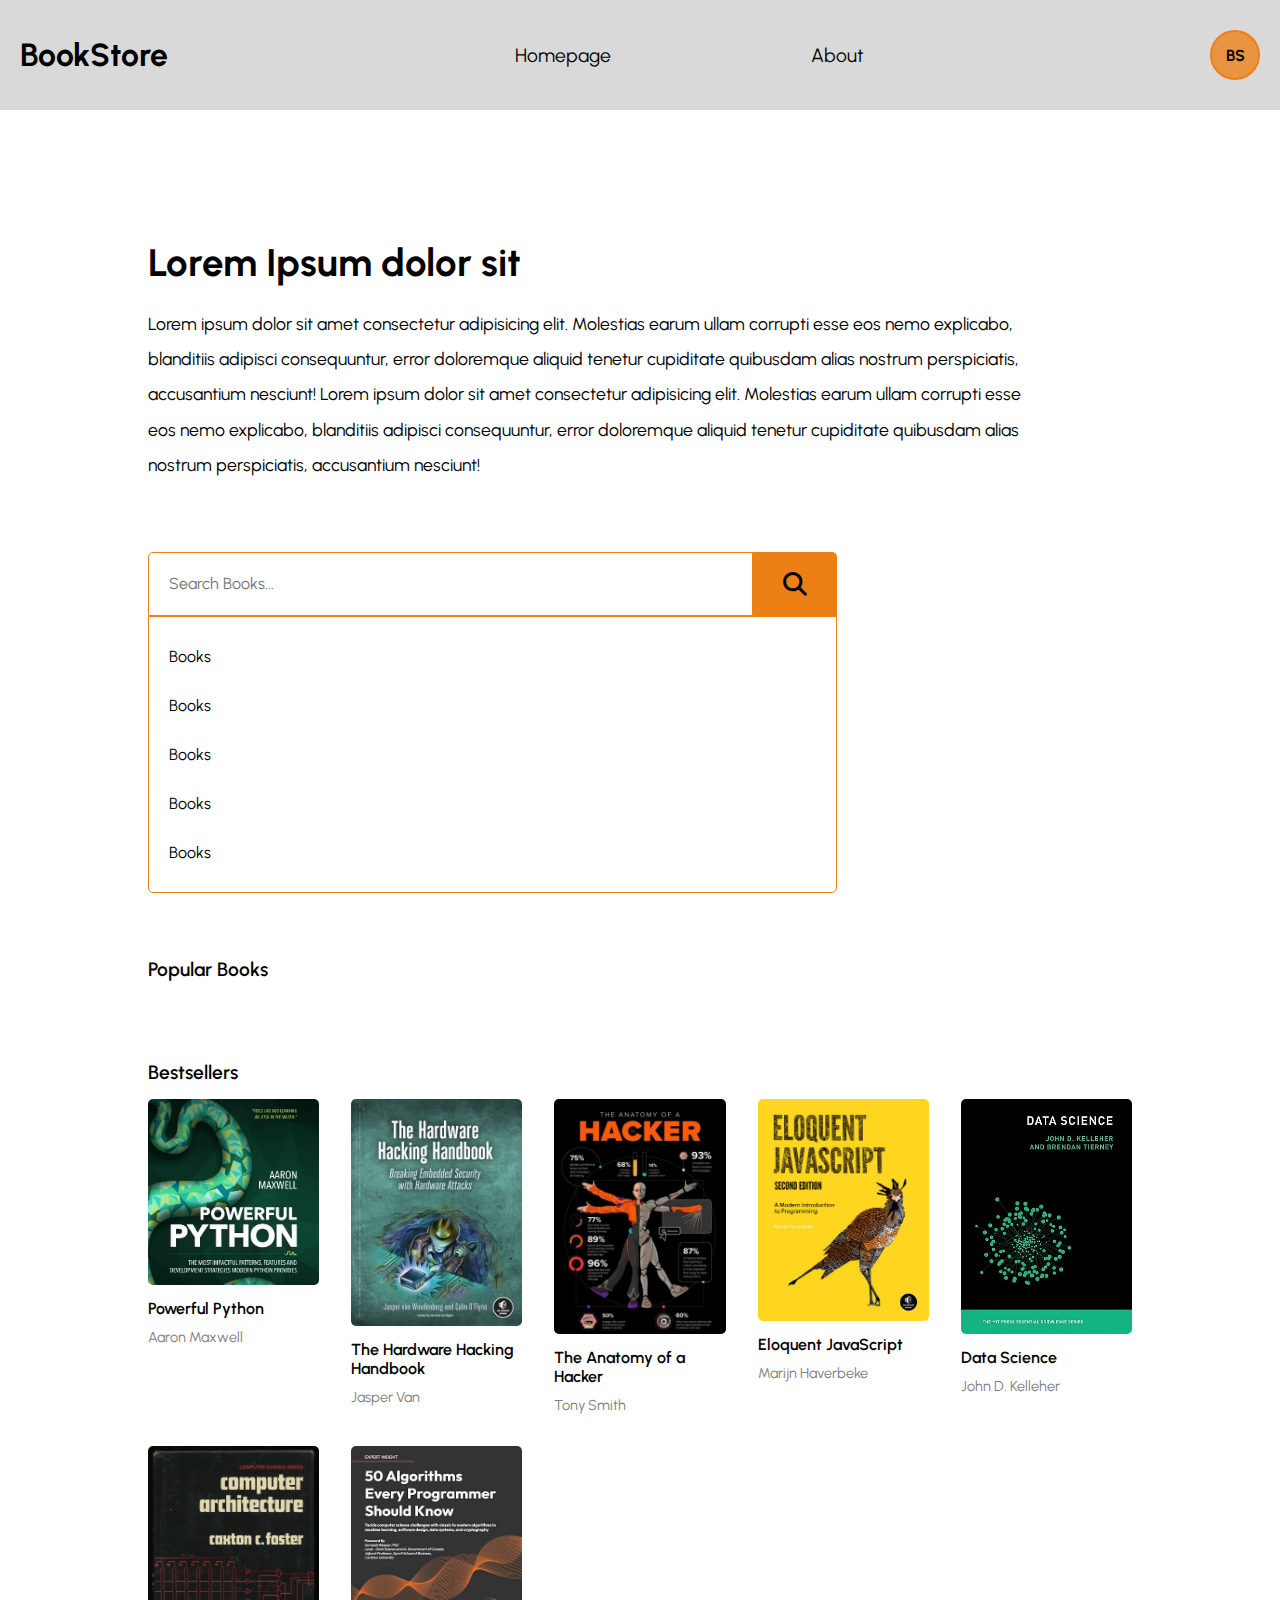
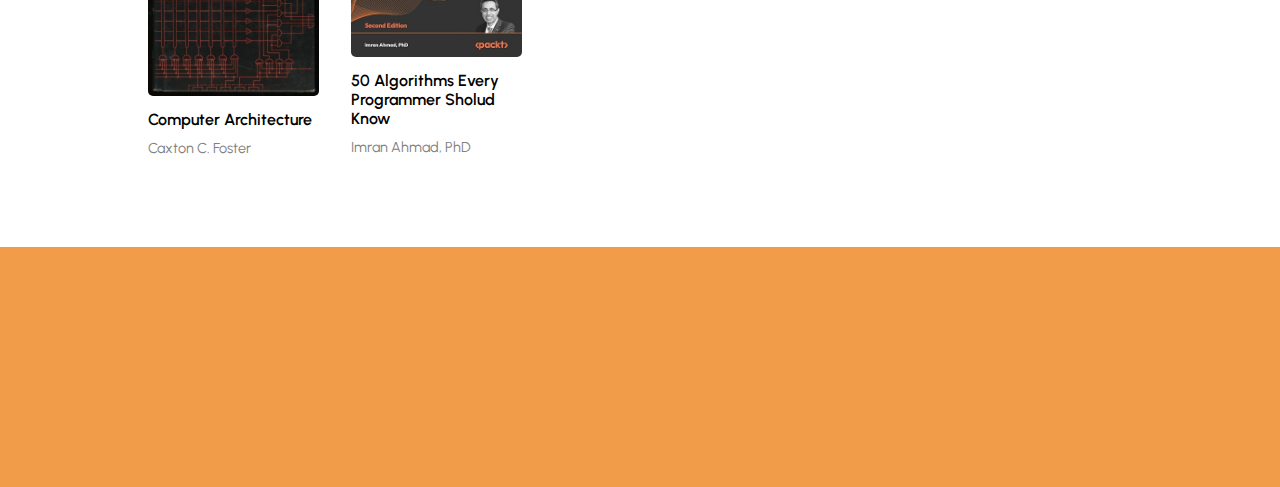
==== commit fc0f9982: "Style search form" ====
--- a/Frontend/public/index.html
+++ b/Frontend/public/index.html
@@ -36,10 +36,23 @@
             <p>Lorem ipsum dolor sit amet consectetur adipisicing elit. Molestias earum ullam corrupti esse eos nemo explicabo, blanditiis adipisci consequuntur, error doloremque aliquid tenetur cupiditate quibusdam alias nostrum perspiciatis, accusantium nesciunt! Lorem ipsum dolor sit amet consectetur adipisicing elit. Molestias earum ullam corrupti esse eos nemo explicabo, blanditiis adipisci consequuntur, error doloremque aliquid tenetur cupiditate quibusdam alias nostrum perspiciatis, accusantium nesciunt!</p>
         </div>
 
-        <div class="search-books">
-            <input type="text" placeholder="Search Books">           
-            <i class="fa-solid fa-magnifying-glass search-icon"></i>
+        <div class="search-box">
+            <div class="search-books">
+                <input type="text" placeholder="Search Books..." autocomplete="off">           
+                <i class="fa-solid fa-magnifying-glass search-icon"></i>
+            </div>
+
+            <div class="result-box">
+                <ul>
+                    <li>Books</li>
+                    <li>Books</li>
+                    <li>Books</li>
+                    <li>Books</li>
+                    <li>Books</li>
+                </ul>
+            </div>
         </div>
+        
 
         <div class="popular-category">
             <p class="popular-category-heading">Popular Books</p>
--- a/Frontend/css/home-page.css
+++ b/Frontend/css/home-page.css
@@ -85,31 +85,63 @@
     font-size: 1.1rem;
 }
 
+main .search-box{
+    margin-bottom: 0px;
+    background-color: var(--white);
+    position: relative;
+    width: 70%;
+}
+
+main .result-box{
+    border: 0.5px solid var(--orange);
+    border-bottom-right-radius: 5px;
+    border-bottom-left-radius: 5px;
+    position: relative;
+    top: 0%;
+    z-index: 10;
+    width: 100%;
+}
+
+main .result-box ul{
+    padding: 15px 10px;
+}
+
+main .result-box ul li{
+    list-style: none;
+    padding: 15px 10px;
+    cursor: pointer;
+}
+
+main .result-box ul li:hover{
+    background-color: var(--header-background);
+}
+
 main .search-books{
-    width: 60%;
-    margin-bottom: 50px;
+    
     padding: 0px;
     display: flex;
     position: relative;
 }
 
 main .search-books input {
-    width: 90%;
+    width: 100%;
     padding: 20px;
-    border-top-left-radius: 30px;
-    border-bottom-left-radius: 30px;
+    border-top-left-radius: 5px;
     font-size: 1rem;
     border: none;
     outline: none;
     border: 0.5px solid var(--orange);
 }
 
+main .search-books input:focus{
+    border-bottom: none;
+}
+
 main .search-books .search-icon{
     background-color: var(--orange);
     padding: 20px 30px;
     font-size: 1.5rem;
-    border-top-right-radius: 30px;
-    border-bottom-right-radius: 30px;
+    border-top-right-radius: 5px;
     cursor: pointer;
 }
 
@@ -139,17 +171,22 @@
 main #best-seller-books{
     display: grid;
     grid-template-columns: repeat(5, 1fr);
+    grid-template-rows: auto;
     gap: 2rem;
+    position: relative;
 }
 
 main .popular-book,
 main .best-seller-book{
-    width: 200px;
     margin: 0px auto;
+    width: 100%;
 }
 
 .js-book-item{
     list-style: none;
+    max-width: 200px;
+    height: auto;
+    position: relative;
 }
 
 main .popular-book img,
@@ -163,4 +200,169 @@
     width: 100%;
     height: 15rem;
     background-color: var(--light-orange);
+}
+
+/* ====================== Media Queries =========================== */
+/* ====================== Mobile portrait ========================= */
+@media(max-width:480px){
+
+    header {
+        padding:20px;
+    }
+    header .nav-links{
+        display: none;
+    }
+    main {
+        width: 95%;
+        padding: 10px;
+        margin: 20px auto;
+    }
+
+    main .homepage-article{
+        margin: 20px 0px;
+        padding:0px;
+    }
+
+    main .homepage-article h1{
+        font-size: 2rem;
+        padding: 20px 0px;
+    }
+
+    main .homepage-article p {
+        width: 100%;
+        line-height: 1.8;
+        font-size: 1rem;
+    }
+
+    main .search-books{
+        width: 100%;
+        margin: 50px 0px;
+    }
+
+    main .search-books input {
+        padding: 15px;
+    }
+
+    main .search-books .search-icon{
+        padding: 15px 20px;
+        font-size: 1.2rem;
+    }
+
+    main #popular-books,
+    main #best-seller-books{
+        display: grid;
+        grid-template-columns: repeat(2, 1fr);
+        gap: 1rem;
+    }
+
+}
+
+/* ====================== Mobile landscape ========================= */
+@media(min-width:481px) and (max-width:767px){
+
+    header {
+        padding:20px;
+    }
+    header .nav-links{
+        display: none;
+    }
+    main {
+        width: 95%;
+        padding: 10px;
+        margin: 20px auto;
+    }
+
+    main .homepage-article{
+        margin: 20px 0px;
+        padding:0px;
+    }
+
+    main .homepage-article h1{
+        font-size: 2rem;
+        padding: 20px 0px;
+    }
+
+    main .homepage-article p {
+        width: 100%;
+        line-height: 1.8;
+        font-size: 1rem;
+    }
+
+    main .search-books{
+        width: 80%;
+        margin: 50px auto;
+    }
+
+    main .search-books input {
+        padding: 15px;
+    }
+
+    main .search-books .search-icon{
+        padding: 15px 20px;
+        font-size: 1.2rem;
+    }
+
+    main #popular-books,
+    main #best-seller-books{
+        display: grid;
+        grid-template-columns: repeat(3, 1fr);
+        gap: 1rem;
+    }
+
+
+}
+
+/* ====================== Tablet device ========================= */
+@media(min-width:768px) and (max-width:991px){
+
+    header {
+        padding:20px;
+    }
+    header .nav-links{
+        display: none;
+    }
+    main {
+        width: 95%;
+        padding: 10px;
+        margin: 20px auto;
+    }
+
+    main .homepage-article{
+        margin: 20px 0px;
+        padding:0px;
+    }
+
+    main .homepage-article h1{
+        font-size: 2rem;
+        padding: 20px 0px;
+    }
+
+    main .homepage-article p {
+        width: 100%;
+        line-height: 1.8;
+        font-size: 1rem;
+    }
+
+    main .search-books{
+        width: 80%;
+        margin: 50px auto;
+    }
+
+    main .search-books input {
+        padding: 15px;
+    }
+
+    main .search-books .search-icon{
+        padding: 15px 20px;
+        font-size: 1.2rem;
+    }
+
+    main #popular-books,
+    main #best-seller-books{
+        display: grid;
+        grid-template-columns: repeat(4, 1fr);
+        gap: 1rem;
+    }
+
+
 }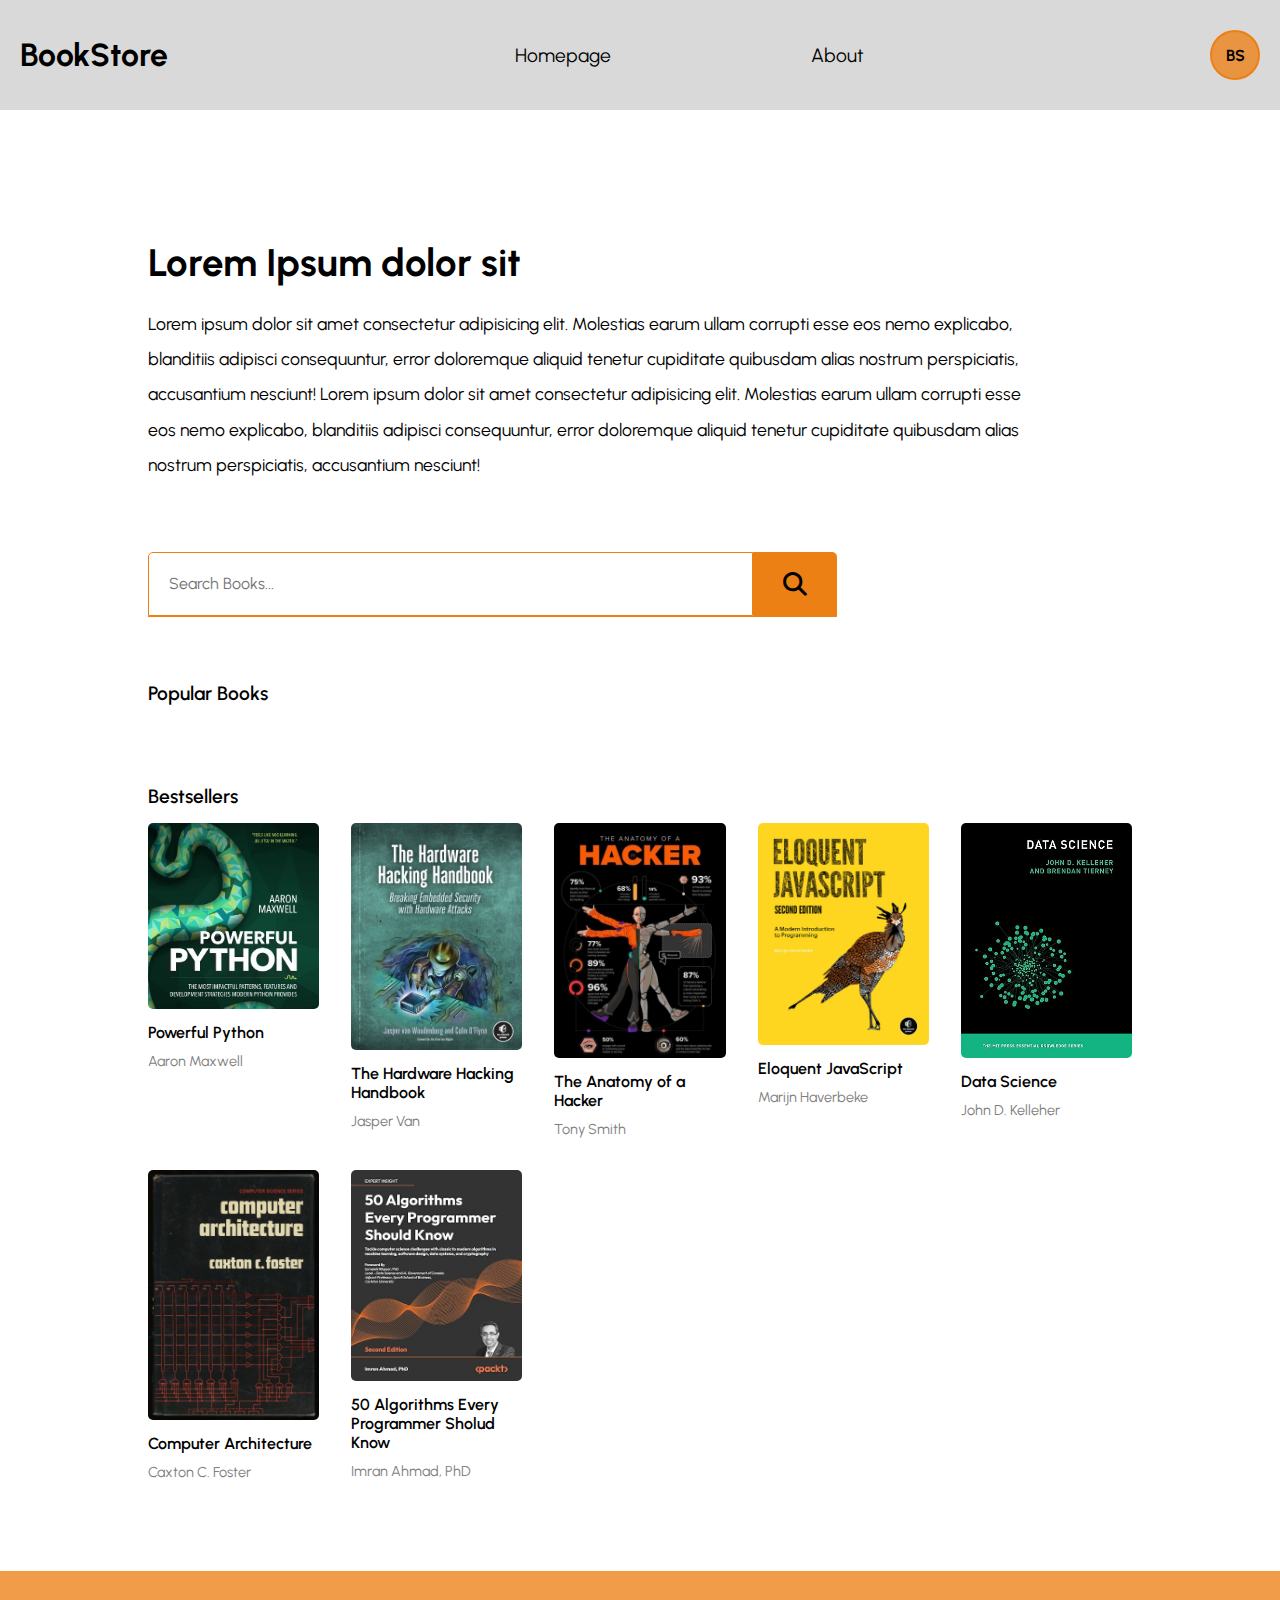
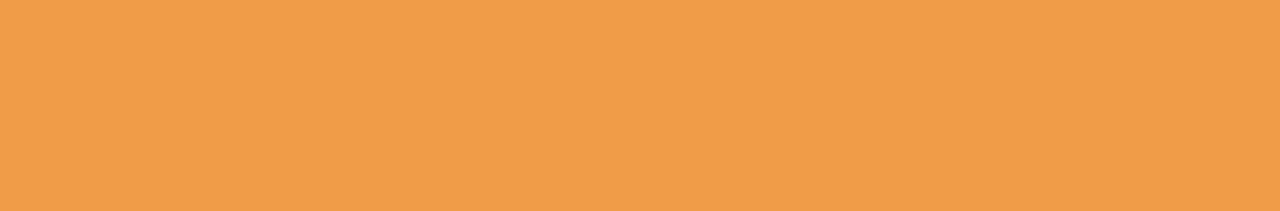
==== commit 40276797: "Style search form" ====
--- a/Frontend/public/index.html
+++ b/Frontend/public/index.html
@@ -43,13 +43,6 @@
             </div>
 
             <div class="result-box">
-                <ul>
-                    <li>Books</li>
-                    <li>Books</li>
-                    <li>Books</li>
-                    <li>Books</li>
-                    <li>Books</li>
-                </ul>
             </div>
         </div>
         
--- a/Frontend/css/home-page.css
+++ b/Frontend/css/home-page.css
@@ -93,9 +93,11 @@
 }
 
 main .result-box{
-    border: 0.5px solid var(--orange);
-    border-bottom-right-radius: 5px;
-    border-bottom-left-radius: 5px;
+    border-top: 0px solid var(--orange);
+    border-right: 0.5px solid var(--orange);
+    border-bottom: 0.5px solid var(--orange);
+    border-left: 0.5px solid var(--orange);
+    border-radius: 0px 0px 5px 5px;
     position: relative;
     top: 0%;
     z-index: 10;
@@ -110,10 +112,12 @@
     list-style: none;
     padding: 15px 10px;
     cursor: pointer;
+    transition: 0.1s;
 }
 
 main .result-box ul li:hover{
     background-color: var(--header-background);
+    font-weight: 500;
 }
 
 main .search-books{
@@ -133,9 +137,9 @@
     border: 0.5px solid var(--orange);
 }
 
-main .search-books input:focus{
+/* main .search-books input:focus{
     border-bottom: none;
-}
+} */
 
 main .search-books .search-icon{
     background-color: var(--orange);
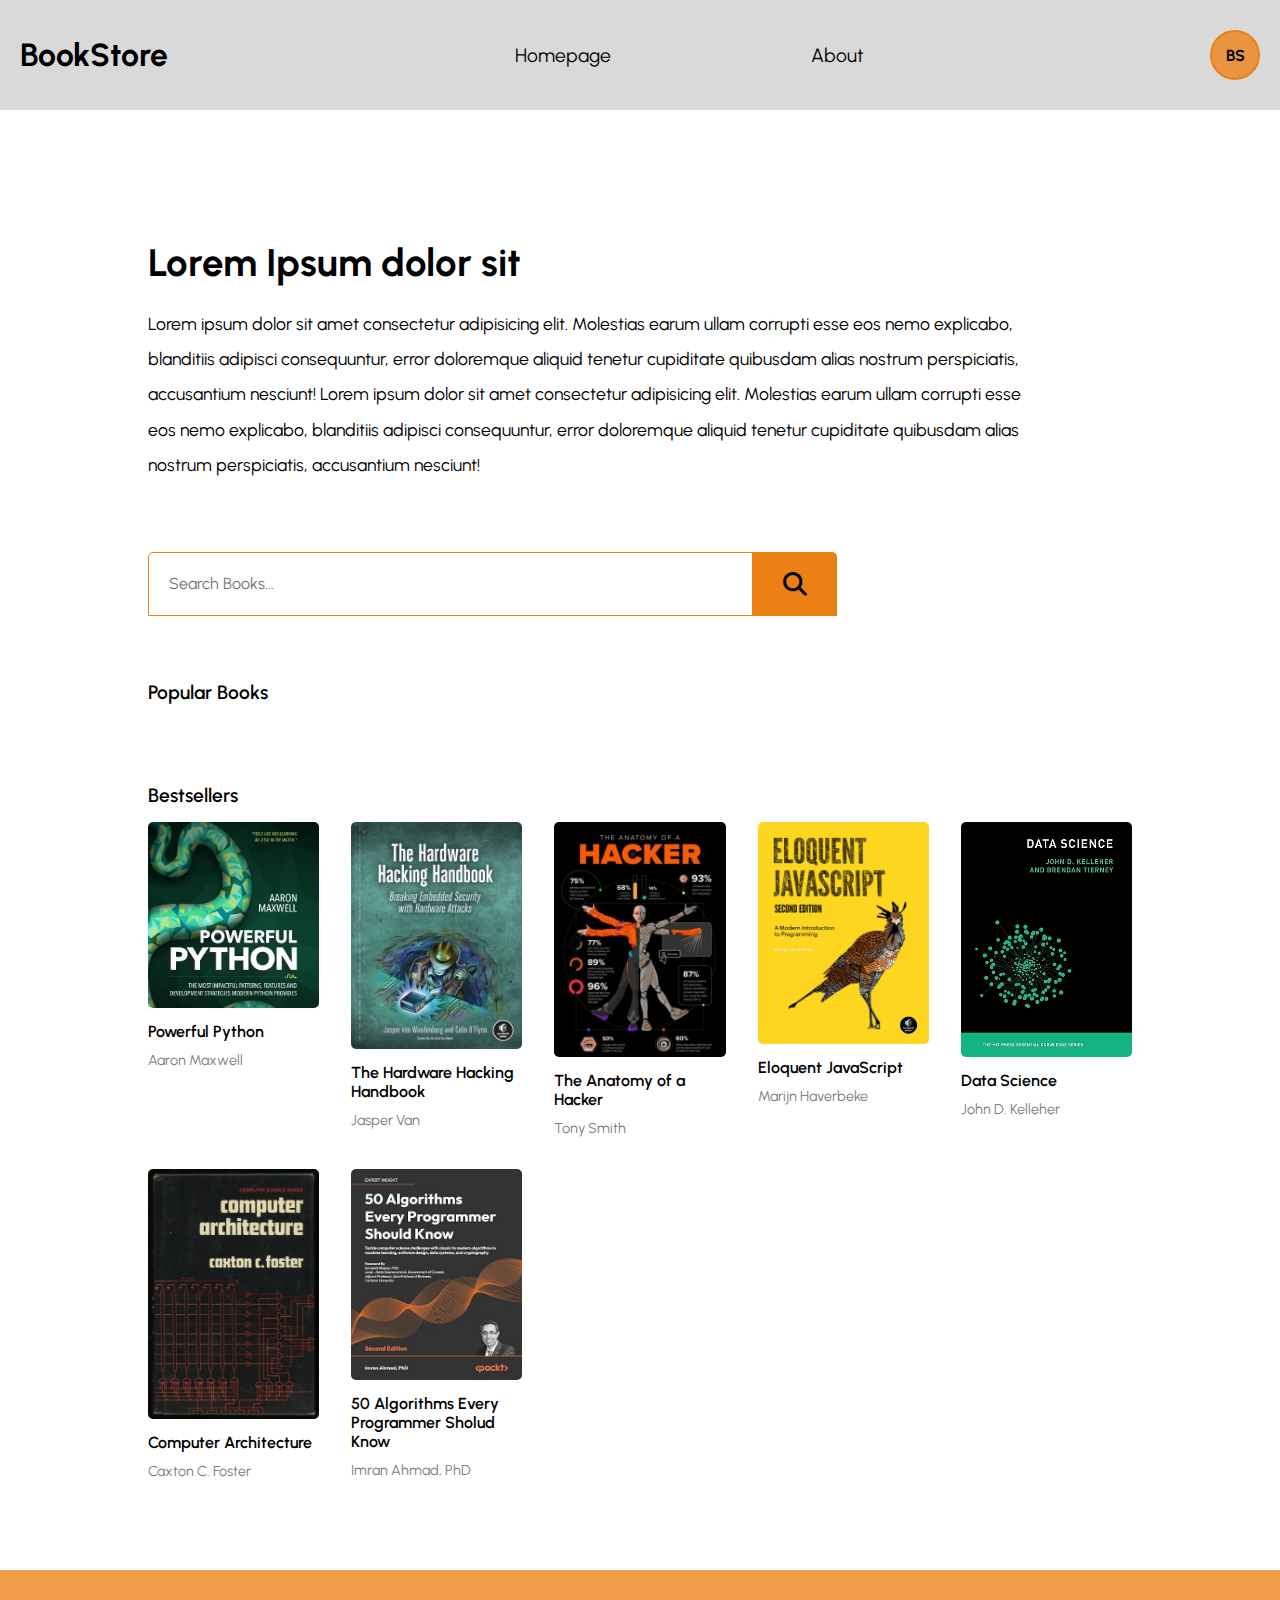
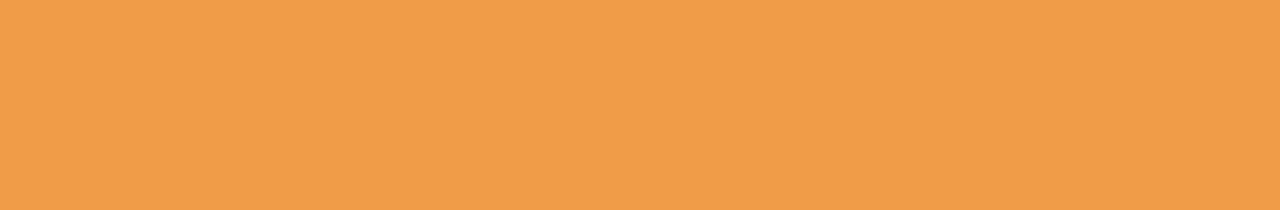
==== commit 00c2cf75: "Add search books functionality" ====
--- a/Frontend/public/index.html
+++ b/Frontend/public/index.html
@@ -38,12 +38,12 @@
 
         <div class="search-box">
             <div class="search-books">
-                <input type="text" placeholder="Search Books..." autocomplete="off">           
+                <input class="search-input" type="text" placeholder="Search Books..." autocomplete="off">           
                 <i class="fa-solid fa-magnifying-glass search-icon"></i>
             </div>
 
-            <div class="result-box">
-            </div>
+            <ul class="result-box">
+            </ul>
         </div>
         
 
--- a/Frontend/css/home-page.css
+++ b/Frontend/css/home-page.css
@@ -102,20 +102,21 @@
     top: 0%;
     z-index: 10;
     width: 100%;
-}
-
-main .result-box ul{
+    display: none;
+}
+
+main .result-box{
     padding: 15px 10px;
 }
 
-main .result-box ul li{
+.js-searched-book{
     list-style: none;
     padding: 15px 10px;
     cursor: pointer;
     transition: 0.1s;
 }
 
-main .result-box ul li:hover{
+.js-searched-book:hover{
     background-color: var(--header-background);
     font-weight: 500;
 }
@@ -137,10 +138,6 @@
     border: 0.5px solid var(--orange);
 }
 
-/* main .search-books input:focus{
-    border-bottom: none;
-} */
-
 main .search-books .search-icon{
     background-color: var(--orange);
     padding: 20px 30px;
